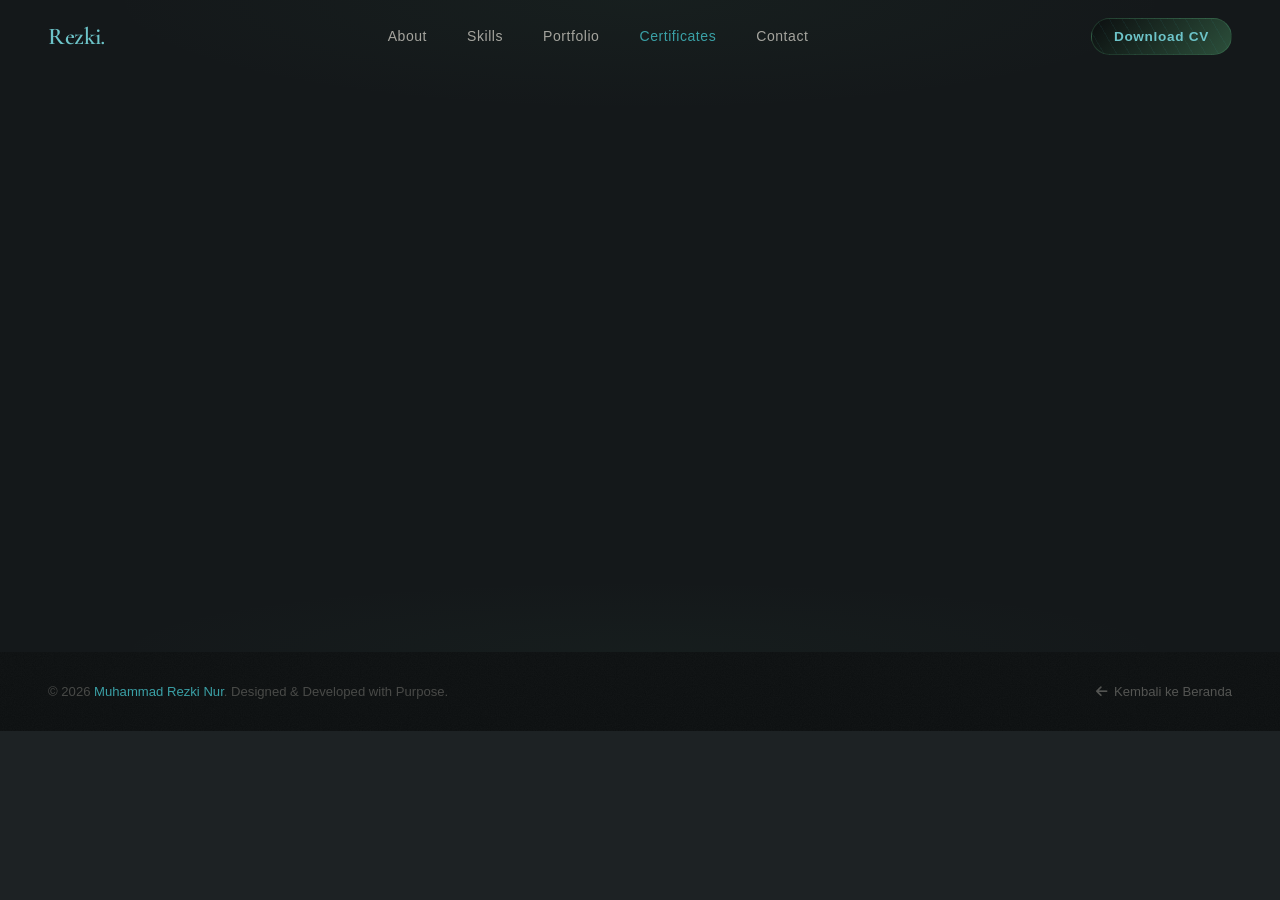
==== certificates.html @ 12b6b4f1 "Add files via upload" ====
<!DOCTYPE html>
<html lang="id">
<head>
  <meta charset="UTF-8" />
  <meta name="viewport" content="width=device-width, initial-scale=1.0"/>
  <!-- Security Headers (meta equivalents; real headers should be set server-side) -->
  <meta http-equiv="X-Content-Type-Options" content="nosniff">
  <meta http-equiv="Referrer-Policy" content="strict-origin-when-cross-origin">
  <meta http-equiv="Permissions-Policy" content="camera=(), microphone=(), geolocation=()">
  <meta name="robots" content="index, follow">
  <meta name="description" content="A curated archive of certificates, training, and professional learning milestones by Muhammad Rezki Nur.">
  <title>Certificate Archive — Muhammad Rezki Nur</title>
  <link rel="preconnect" href="https://fonts.googleapis.com">
  <link href="https://fonts.googleapis.com/css2?family=Cormorant+Garamond:ital,wght@0,400;0,600;0,700;1,400;1,600&family=Cabinet+Grotesk:wght@300;400;500;700;800&display=swap" rel="stylesheet">
  <link rel="stylesheet" href="https://cdnjs.cloudflare.com/ajax/libs/font-awesome/6.5.0/css/all.min.css"/>
  <link rel="stylesheet" href="./style.css">
  <link rel="stylesheet" href="./certificates.css">
</head>
<body>

<!-- ====== HEADER ====== -->
<header id="header">
  <nav>
    <a href="index.html#hero" class="nav-logo">Rezki<em>.</em></a>
    <ul class="nav-links">
      <li><a href="index.html#about">About</a></li>
      <li><a href="index.html#skills">Skills</a></li>
      <li><a href="index.html#portfolio">Portfolio</a></li>
      <li><a href="certificates.html" class="active" aria-current="page">Certificates</a></li>
      <li><a href="index.html#contact">Contact</a></li>
    </ul>
    <a href="CV_Muhammad_Rezki.pdf" download class="nav-cta">Download CV</a>
    <button class="hamburger" id="hamburger" aria-label="Menu">
      <span></span><span></span><span></span>
    </button>
  </nav>
</header>

<!-- Mobile Menu -->
<div class="mobile-menu" id="mobileMenu">
  <a href="index.html#about" class="mobile-link">About</a>
  <a href="index.html#skills" class="mobile-link">Skills</a>
  <a href="index.html#portfolio" class="mobile-link">Portfolio</a>
  <a href="certificates.html" class="mobile-link active" aria-current="page">Certificates</a>
  <a href="index.html#contact" class="mobile-link">Contact</a>
  <a href="CV_Muhammad_Rezki.pdf" download class="mobile-link mobile-cv">Download CV</a>
</div>

<!-- ====== CERTIFICATE ARCHIVE HERO ====== -->
<section class="certs-hero">
  <div class="section-wrap reveal">
    <div class="section-tag"><span>Credentials</span></div>
    <h1 class="section-h2 certs-h1">Certificate <em>Archive</em></h1>
    <p class="certs-intro">Kumpulan sertifikat dan pelatihan yang sudah saya selesaikan sejauh ini.</p>
  </div>
</section>

<!-- ====== CERTIFICATE COLLECTION ====== -->
<section class="certs-collection">
  <div class="section-wrap">
    <div id="certsGrid">
      <p class="certs-empty" id="certsEmpty" hidden>Belum ada sertifikat yang ditambahkan.</p>
    </div>
  </div>
</section>

<!-- ====== FOOTER ====== -->
<footer>
  <p>© 2026 <span>Muhammad Rezki Nur</span>. Designed &amp; Developed with Purpose.</p>
  <a href="index.html" class="footer-back"><i class="fas fa-arrow-left"></i> Kembali ke Beranda</a>
</footer>

<!-- ====== SCRIPTS ====== -->
<script src="js/certificates.js" defer></script>

</body>
</html>
---- style.css ----
/* ====== RESET & TOKENS ====== */
    *, *::before, *::after { margin: 0; padding: 0; box-sizing: border-box; }

    :root {
      /* ====== SCIENTIFIC EDITORIAL CINEMATIC — Deep Charcoal / Botanical Green / Scientific Teal ====== */
      --obsidian:        #14181A;
      --obsidian-deep:   #0C0F10;
      --panel:           #1D2224;
      --panel-2:         #262C2E;
      --ivory:           #F2EEE4;
      --ivory-dim:       rgba(242,238,228,.62);
      --botanical:       #4F9E72;
      --botanical-light: #7CC098;
      --botanical-deep:  #2C4F3B;
      --teal:            #3AA0A6;
      --teal-light:      #6DC4C9;
      --on-accent:       #0B0F10;

      /* Dedicated logo/brand-mark color — used ONLY for the "Rezki." wordmark, not the general UI accent */
      --logo-blue:       #4A7FB5;
      --logo-blue-light: #779EC5;


      /* Legacy variable names — kept so component styles below don't need to change,
         aliased to the new palette above */
      --ink:        var(--on-accent);
      --forest:     var(--ivory);
      --moss:       var(--botanical-light);
      --fern:       var(--botanical-deep);
      --emerald:    var(--botanical-light);
      --em-deep:    var(--obsidian);
      --em-glow:    rgba(79,158,114,.22);
      --em-shine:   rgba(79,158,114,.10);
      --em-border:  rgba(79,158,114,.28);
      --crystal-1:  var(--botanical);
      --crystal-2:  var(--teal);
      --crystal-3:  var(--botanical-deep);
      --crystal-4:  rgba(79,158,114,.12);
      --crystal-5:  rgba(79,158,114,.05);
      --facet-line: rgba(79,158,114,.07);
      --gold:       var(--teal);
      --gold-light: var(--teal-light);
      --cream:      var(--ivory);
      --parchment:  var(--panel);
      --white:      var(--panel);
      --mist:       var(--panel-2);
      --shadow:     rgba(6,8,9,.28);
      --shadow-lg:  rgba(6,8,9,.48);
      --radius-sm:  8px;
      --radius:     16px;
      --radius-lg:  28px;
      --ease:       cubic-bezier(.22,1,.36,1);
      --dur:        .55s;
    }

    /* ====== PREMIUM CRYSTAL EMERALD STONE TEXTURE SYSTEM ====== */
    .em-bg {
      background-color: #14181A;
      background-image:
        /* === CRYSTAL FACET NETWORK — sharp geometric planes === */
        repeating-linear-gradient(
          62deg,
          transparent,
          transparent 46px,
          rgba(79,158,114,.065) 46px,
          rgba(79,158,114,.065) 47px
        ),
        repeating-linear-gradient(
          -62deg,
          transparent,
          transparent 46px,
          rgba(79,158,114,.045) 46px,
          rgba(79,158,114,.045) 47px
        ),
        repeating-linear-gradient(
          31deg,
          transparent,
          transparent 28px,
          rgba(79,158,114,.025) 28px,
          rgba(79,158,114,.025) 29px
        ),
        /* === GOLD INCLUSION VEINS — natural mineral streaks === */
        repeating-linear-gradient(
          90deg,
          transparent,
          transparent 88px,
          rgba(58,160,166,.032) 88px,
          rgba(58,160,166,.032) 89px
        ),
        /* === BIOLUMINESCENT CORE GLOW === */
        radial-gradient(ellipse 70% 55% at 50% 50%, rgba(79,158,114,.55) 0%, rgba(44,79,59,.1) 55%, transparent 75%),
        radial-gradient(ellipse 40% 40% at 20% 30%, rgba(79,158,114,.12) 0%, transparent 55%),
        radial-gradient(ellipse 35% 45% at 80% 70%, rgba(79,158,114,.08) 0%, transparent 55%),
        /* === DEEP STONE BASE === */
        linear-gradient(145deg, #0C0F10 0%, #14181A 30%, #1D2224 60%, #0C0F10 100%);
    }

    html { scroll-behavior: smooth; font-size: 16px; }

    body {
      font-family: 'Cabinet Grotesk', sans-serif;
      background: var(--white);
      color: var(--ivory);
      overflow-x: hidden;
    }

    /* ====== CUSTOM CURSOR — GOLDEN ARROW POINTER (desktop only) ====== */
    /*
      Kursor panah emas (normal arrow) — SVG data URI, hotspot 0 0
      Kursor pointer emas (hand) — untuk elemen interaktif, hotspot 5 0
    */
    @media (pointer: fine) {
      /* Kursor default: panah emas */
      *, *::before, *::after {
        cursor: url("data:image/svg+xml,%3Csvg xmlns='http://www.w3.org/2000/svg' width='24' height='24' viewBox='0 0 24 24'%3E%3Cpath d='M4 2 L4 18 L8.5 13.5 L12 20 L14 19 L10.5 12.5 L17 12.5 Z' fill='%233AA0A6' stroke='%231B4548' stroke-width='1.2' stroke-linejoin='round'/%3E%3C/svg%3E") 0 0, auto !important;
      }
      /* Kursor pointer: tangan emas untuk elemen interaktif */
      a, button, [onclick], [role="button"], label[for],
      select, input[type="submit"], input[type="button"],
      input[type="checkbox"], input[type="radio"],
      .vm-radio-opt, .overlay-btn, .nav-cta, .btn-solid,
      .btn-ghost, .btn-submit, .vm-btn, .hamburger,
      .social-link, .p-card-link, .footer-back, .mobile-link {
        cursor: url("data:image/svg+xml,%3Csvg xmlns='http://www.w3.org/2000/svg' width='24' height='28' viewBox='0 0 24 28'%3E%3Cpath d='M5 1 C5 1 5 17 5 17 L8 14 L10.5 20 L12.5 19 L10 13 L14 13 Z' fill='%233AA0A6' stroke='%231B4548' stroke-width='1.1' stroke-linejoin='round'/%3E%3Ccircle cx='14.5' cy='22' r='2.5' fill='none' stroke='%233AA0A6' stroke-width='1.2' opacity='0.7'/%3E%3C/svg%3E") 5 0, pointer !important;
      }
      /* Kursor teks: i-beam emas untuk input */
      input[type="text"], input[type="email"], textarea {
        cursor: url("data:image/svg+xml,%3Csvg xmlns='http://www.w3.org/2000/svg' width='16' height='24' viewBox='0 0 16 24'%3E%3Cline x1='8' y1='1' x2='8' y2='23' stroke='%233AA0A6' stroke-width='1.8' stroke-linecap='round'/%3E%3Cline x1='4' y1='1' x2='12' y2='1' stroke='%233AA0A6' stroke-width='1.8' stroke-linecap='round'/%3E%3Cline x1='4' y1='23' x2='12' y2='23' stroke='%233AA0A6' stroke-width='1.8' stroke-linecap='round'/%3E%3C/svg%3E") 8 12, text !important;
      }
    }
    @media (pointer: coarse) {
      a, button, [onclick], [role="button"] { cursor: pointer !important; }
    }

    /* ====== SCROLLBAR ====== */
    ::-webkit-scrollbar { width: 4px; }
    ::-webkit-scrollbar-track { background: var(--mist); }
    ::-webkit-scrollbar-thumb { background: linear-gradient(180deg, var(--moss), var(--emerald)); border-radius: 99px; }

    /* ====== NAV ====== */
    header {
      position: fixed; top: 0; left: 0; right: 0; z-index: 100;
      padding: 0 48px;
      transition: background .4s, border-color .4s;
    }
    header.scrolled {
      background: rgba(15,19,21,.88);
      backdrop-filter: blur(20px) saturate(180%);
      border-bottom: 1px solid rgba(242,238,228,.08);
    }
    nav {
      display: flex; align-items: center; justify-content: space-between;
      height: 72px; max-width: 1280px; margin: 0 auto;
    }
    .nav-logo {
      font-family: 'Cormorant Garamond', serif;
      font-size: 1.5rem; font-weight: 600;
      color: var(--gold-light); text-decoration: none; letter-spacing: -.02em;
    }
    .nav-logo em { font-style: italic; color: var(--gold-light); }
    .nav-links { display: flex; gap: 40px; list-style: none; }
    .nav-links a {
      font-size: .875rem; font-weight: 500; letter-spacing: .04em;
      color: var(--forest); text-decoration: none; opacity: .65;
      transition: opacity .25s;
    }
    .nav-links a:hover { opacity: 1; }
    .nav-cta {
      background-image:
        repeating-linear-gradient(60deg, transparent, transparent 10px, rgba(58,160,166,.07) 10px, rgba(58,160,166,.07) 11px),
        linear-gradient(135deg, var(--obsidian-deep) 0%, var(--botanical-deep) 100%);
      background-color: var(--obsidian-deep);
      color: var(--teal-light);
      padding: 10px 22px; border-radius: 99px;
      font-size: .85rem; font-weight: 700; letter-spacing: .05em;
      text-decoration: none; transition: background .3s, transform .3s var(--ease);
      border: 1px solid rgba(79,158,114,.25);
    }
    .nav-cta:hover {
      background-image:
        repeating-linear-gradient(60deg, transparent, transparent 10px, rgba(58,160,166,.12) 10px, rgba(58,160,166,.12) 11px),
        linear-gradient(135deg, var(--botanical-deep) 0%, var(--teal) 100%);
      background-color: var(--botanical-deep);
      transform: translateY(-2px);
      box-shadow: 0 0 20px rgba(58,160,166,.18), 0 4px 16px rgba(6,8,9,.3);
    }
    .hamburger {
      display: none; flex-direction: column; gap: 5px;
      background: none; border: none; cursor: pointer; padding: 8px;
      -webkit-tap-highlight-color: transparent;
    }
    .hamburger span {
      display: block; width: 22px; height: 1.5px;
      background: var(--forest); border-radius: 99px;
      transition: var(--dur) var(--ease);
    }
    .hamburger.open span:nth-child(1) { transform: translateY(6.5px) rotate(45deg); }
    .hamburger.open span:nth-child(2) { opacity: 0; }
    .hamburger.open span:nth-child(3) { transform: translateY(-6.5px) rotate(-45deg); }
    .mobile-menu {
      display: none; position: fixed; inset: 72px 0 0 0;
      background: var(--white); z-index: 99;
      flex-direction: column; align-items: center; justify-content: center; gap: 36px;
    }
    .mobile-menu.open { display: flex; }
    .mobile-menu a {
      font-family: 'Cormorant Garamond', serif;
      font-size: 2.2rem; font-weight: 600; color: var(--forest);
      text-decoration: none; transition: color .25s;
    }
    .mobile-menu a:hover { color: var(--gold); }
    .mobile-menu .mobile-cv {
      background-image:
        repeating-linear-gradient(60deg, transparent, transparent 12px, rgba(58,160,166,.08) 12px, rgba(58,160,166,.08) 13px),
        linear-gradient(135deg, var(--obsidian-deep) 0%, var(--botanical-deep) 100%);
      background-color: var(--obsidian-deep);
      color: var(--teal-light);
      border: 1px solid rgba(79,158,114,.22);
      padding: 12px 32px; border-radius: 99px;
      font-family: 'Cabinet Grotesk', sans-serif;
      font-size: 1rem; font-weight: 700;
    }

    /* ====== HERO ====== */
    #hero {
      min-height: 100svh;
      background-color: #0C0F10;
      background-image:
        /* === NOISE GRAIN LAYER === */
        url("data:image/svg+xml,%3Csvg xmlns='http://www.w3.org/2000/svg' width='256' height='256'%3E%3Cfilter id='n'%3E%3CfeTurbulence type='fractalNoise' baseFrequency='0.85' numOctaves='4' stitchTiles='stitch'/%3E%3CfeColorMatrix type='saturate' values='0'/%3E%3C/filter%3E%3Crect width='256' height='256' filter='url(%23n)' opacity='0.05'/%3E%3C/svg%3E"),
        /* === SINGLE SOFT BOTANICAL GLOW — editorial, not layered neon === */
        radial-gradient(ellipse 55% 65% at 22% 40%, rgba(79,158,114,.16) 0%, transparent 62%),
        radial-gradient(ellipse 30% 40% at 85% 78%, rgba(58,160,166,.08) 0%, transparent 55%),
        radial-gradient(ellipse 45% 70% at 85% 45%, rgba(6,8,9,.55) 0%, transparent 60%),
        /* === DEEP CHARCOAL BASE GRADIENT === */
        linear-gradient(150deg, #0C0F10 0%, #14181A 55%, #0C0F10 100%);
      display: grid;
      grid-template-columns: 13fr 7fr;
      align-items: stretch;
      position: relative; overflow: hidden;
    }
    #hero::before, #hero::after {
      content: ''; position: absolute; inset: -10% -10%; z-index: 0; pointer-events: none;
    }
    #hero::before {
      background-image: url("data:image/svg+xml,%3Csvg xmlns='http://www.w3.org/2000/svg' width='340' height='340'%3E<circle cx='110.1' cy='51.3' r='1.02' fill='%23eafff2' fill-opacity='0.18'/><circle cx='182.2' cy='124.3' r='0.55' fill='%23eafff2' fill-opacity='0.35'/><circle cx='12.7' cy='147.4' r='0.56' fill='%23eafff2' fill-opacity='0.19'/><circle cx='144.3' cy='281.1' r='0.6' fill='%23eafff2' fill-opacity='0.24'/><circle cx='213.3' cy='322.2' r='0.96' fill='%23eafff2' fill-opacity='0.31'/><circle cx='331.9' cy='15.8' r='1.19' fill='%23eafff2' fill-opacity='0.27'/><circle cx='49.0' cy='40.0' r='0.75' fill='%23eafff2' fill-opacity='0.48'/><circle cx='61.4' cy='197.7' r='1.01' fill='%23eafff2' fill-opacity='0.3'/><circle cx='186.2' cy='21.3' r='0.55' fill='%23eafff2' fill-opacity='0.23'/><circle cx='231.3' cy='145.4' r='0.75' fill='%23eafff2' fill-opacity='0.38'/><circle cx='154.1' cy='101.9' r='1.14' fill='%23eafff2' fill-opacity='0.43'/><circle cx='83.0' cy='195.3' r='0.92' fill='%23eafff2' fill-opacity='0.5'/><circle cx='248.0' cy='97.9' r='1.28' fill='%23eafff2' fill-opacity='0.2'/><circle cx='142.2' cy='257.4' r='0.62' fill='%23eafff2' fill-opacity='0.35'/><circle cx='13.3' cy='227.2' r='1.11' fill='%23eafff2' fill-opacity='0.38'/><circle cx='297.7' cy='106.7' r='1.06' fill='%23eafff2' fill-opacity='0.39'/><circle cx='197.2' cy='155.1' r='1.17' fill='%23eafff2' fill-opacity='0.53'/><circle cx='161.2' cy='225.8' r='0.55' fill='%23eafff2' fill-opacity='0.43'/><circle cx='220.0' cy='337.7' r='1.16' fill='%23eafff2' fill-opacity='0.26'/><circle cx='131.2' cy='227.3' r='0.52' fill='%23eafff2' fill-opacity='0.33'/><circle cx='57.1' cy='39.8' r='0.55' fill='%23eafff2' fill-opacity='0.46'/><circle cx='44.0' cy='84.2' r='0.81' fill='%23eafff2' fill-opacity='0.5'/><circle cx='27.4' cy='152.7' r='0.94' fill='%23eafff2' fill-opacity='0.5'/><circle cx='278.6' cy='293.8' r='0.72' fill='%23eafff2' fill-opacity='0.32'/><circle cx='122.0' cy='300.6' r='1.27' fill='%23eafff2' fill-opacity='0.21'/><circle cx='59.9' cy='78.9' r='0.69' fill='%23eafff2' fill-opacity='0.34'/><circle cx='200.3' cy='89.3' r='0.5' fill='%23eafff2' fill-opacity='0.32'/><circle cx='125.5' cy='192.6' r='1.26' fill='%23eafff2' fill-opacity='0.43'/><circle cx='175.3' cy='210.0' r='1.04' fill='%23eafff2' fill-opacity='0.17'/><circle cx='305.8' cy='265.2' r='1.2' fill='%23eafff2' fill-opacity='0.47'/><circle cx='133.4' cy='135.7' r='0.58' fill='%23eafff2' fill-opacity='0.4'/><circle cx='21.2' cy='22.9' r='0.67' fill='%23eafff2' fill-opacity='0.21'/><circle cx='115.6' cy='17.9' r='0.5' fill='%23eafff2' fill-opacity='0.21'/><circle cx='34.5' cy='123.6' r='0.52' fill='%23eafff2' fill-opacity='0.5'/><circle cx='208.8' cy='50.5' r='0.7' fill='%23eafff2' fill-opacity='0.29'/><circle cx='123.8' cy='41.8' r='1.18' fill='%23eafff2' fill-opacity='0.55'/><circle cx='158.4' cy='164.5' r='0.57' fill='%23eafff2' fill-opacity='0.19'/><circle cx='116.5' cy='90.0' r='1.16' fill='%23eafff2' fill-opacity='0.21'/><circle cx='7.9' cy='323.3' r='0.92' fill='%23eafff2' fill-opacity='0.21'/><circle cx='184.7' cy='9.2' r='0.92' fill='%23eafff2' fill-opacity='0.54'/>%3C/svg%3E");
      background-size: 340px 340px;
      animation: starDriftA 140s linear infinite;
      opacity: .55;
    }
    #hero::after {
      background-image: url("data:image/svg+xml,%3Csvg xmlns='http://www.w3.org/2000/svg' width='520' height='520'%3E<circle cx='448.9' cy='362.0' r='1.06' fill='%23aef6cf' fill-opacity='0.21'/><circle cx='86.9' cy='401.4' r='1.33' fill='%23aef6cf' fill-opacity='0.33'/><circle cx='171.4' cy='116.0' r='1.61' fill='%23aef6cf' fill-opacity='0.4'/><circle cx='443.4' cy='419.2' r='1.62' fill='%23aef6cf' fill-opacity='0.32'/><circle cx='117.9' cy='269.2' r='1.16' fill='%23aef6cf' fill-opacity='0.11'/><circle cx='14.5' cy='145.3' r='1.06' fill='%23aef6cf' fill-opacity='0.31'/><circle cx='497.4' cy='232.6' r='1.74' fill='%23aef6cf' fill-opacity='0.4'/><circle cx='496.6' cy='189.6' r='1.02' fill='%23aef6cf' fill-opacity='0.17'/><circle cx='102.3' cy='106.3' r='1.42' fill='%23aef6cf' fill-opacity='0.37'/><circle cx='437.0' cy='249.3' r='1.45' fill='%23aef6cf' fill-opacity='0.34'/><circle cx='44.1' cy='343.5' r='1.71' fill='%23aef6cf' fill-opacity='0.33'/><circle cx='390.1' cy='248.6' r='0.98' fill='%23aef6cf' fill-opacity='0.34'/><circle cx='172.9' cy='416.4' r='1.77' fill='%23aef6cf' fill-opacity='0.22'/><circle cx='208.7' cy='492.3' r='1.52' fill='%23aef6cf' fill-opacity='0.15'/><circle cx='66.1' cy='78.6' r='1.7' fill='%23aef6cf' fill-opacity='0.34'/><circle cx='76.0' cy='429.8' r='1.78' fill='%23aef6cf' fill-opacity='0.3'/><circle cx='182.2' cy='285.3' r='0.93' fill='%23aef6cf' fill-opacity='0.1'/><circle cx='504.9' cy='337.8' r='1.33' fill='%23aef6cf' fill-opacity='0.38'/><circle cx='225.6' cy='453.3' r='1.63' fill='%23aef6cf' fill-opacity='0.16'/><circle cx='131.0' cy='152.3' r='1.04' fill='%23aef6cf' fill-opacity='0.28'/><circle cx='134.9' cy='217.9' r='0.93' fill='%23aef6cf' fill-opacity='0.37'/><circle cx='184.0' cy='238.2' r='1.38' fill='%23aef6cf' fill-opacity='0.37'/><circle cx='218.7' cy='477.2' r='1.3' fill='%23aef6cf' fill-opacity='0.26'/><circle cx='272.2' cy='9.7' r='1.24' fill='%23aef6cf' fill-opacity='0.15'/>%3C/svg%3E");
      background-size: 520px 520px;
      animation: starDriftB 210s linear infinite;
      opacity: .4;
    }
    @keyframes starDriftA { from { background-position: 0 0; } to { background-position: -340px 340px; } }
    @keyframes starDriftB { from { background-position: 0 0; } to { background-position: 520px -260px; } }
    .hero-left {
      display: flex; flex-direction: column;
      justify-content: flex-start; padding: 120px 80px 80px;
      position: relative; z-index: 2;
    }
    .hero-eyebrow {
      display: flex; align-items: center; gap: 14px;
      margin-bottom: 28px;
    }
    .eyebrow-line {
      width: 36px; height: 1px;
      background: linear-gradient(90deg, var(--gold), rgba(58,160,166,.15));
    }
    .eyebrow-text {
      font-size: .75rem; font-weight: 700; letter-spacing: .2em;
      text-transform: uppercase; color: var(--gold);
      text-shadow: 0 0 16px rgba(58,160,166,.18);
    }
    .hero-h1 {
      font-family: 'Cormorant Garamond', serif;
      font-size: clamp(3rem, 5.6vw, 5.75rem);
      font-weight: 700; line-height: 1; letter-spacing: -.035em;
      color: var(--cream); margin-bottom: 26px;
    }
    .hero-h1 em { font-style: italic; color: var(--gold-light); text-shadow: 0 0 36px rgba(109,196,201,.28); }
    .hero-role {
      font-family: 'Cormorant Garamond', serif;
      font-style: italic; font-weight: 600;
      font-size: clamp(1.05rem, 1.7vw, 1.4rem);
      color: var(--gold-light); letter-spacing: .01em;
      text-transform: none; margin-bottom: 24px;
      text-shadow: 0 0 24px rgba(109,196,201,.2);
    }
    .hero-sub {
      font-size: 1.08rem; color: rgba(242,238,228,.62);
      line-height: 1.85; max-width: 460px; margin-bottom: 46px;
    }
    .hero-actions { display: flex; gap: 16px; flex-wrap: wrap; }
    .btn-solid {
      display: inline-flex; align-items: center; gap: 9px;
      background: var(--gold); color: var(--on-accent);
      padding: 15px 30px; border-radius: var(--radius-sm);
      font-size: .9rem; font-weight: 700; letter-spacing: .015em; text-decoration: none;
      border: 1px solid rgba(109,196,201,.4); cursor: pointer;
      transition: transform .35s var(--ease), background .3s, box-shadow .35s var(--ease);
      box-shadow: 0 8px 32px rgba(58,160,166,.35), inset 0 1px 0 rgba(255,255,255,.25);
    }
    .btn-solid i, .btn-ghost i { transition: transform .3s var(--ease); }
    .btn-solid:hover i, .btn-ghost:hover i { transform: translateX(3px); }
    .btn-solid:hover { background: var(--gold-light); transform: translateY(-3px); box-shadow: 0 14px 44px rgba(58,160,166,.48), 0 0 24px rgba(58,160,166,.18), inset 0 1px 0 rgba(255,255,255,.3); }
    .btn-solid:focus-visible, .btn-ghost:focus-visible { outline: 2px solid var(--gold-light); outline-offset: 3px; }
    .btn-ghost {
      display: inline-flex; align-items: center; gap: 9px;
      background: transparent; color: rgba(242,238,228,.75);
      padding: 14px 28px; border-radius: var(--radius-sm);
      font-size: .9rem; font-weight: 500; text-decoration: none;
      border: 1.5px solid rgba(242,238,228,.2); cursor: pointer;
      transition: border-color .3s, color .3s, transform .35s var(--ease), background .3s;
    }
    .btn-ghost:hover {
      border-color: rgba(242,238,228,.55); color: var(--cream); transform: translateY(-3px);
      background: rgba(242,238,228,.05); backdrop-filter: blur(6px);
    }
    /* ====== JOB STATUS INDICATOR (Hero · CV Universal button) ====== */
    .hero-cv-wrap { position: relative; display: inline-flex; align-items: center; }
    .job-status-dot {
      position: absolute; top: -6px; right: -6px; z-index: 4;
      width: 18px; height: 18px; padding: 0; margin: 0;
      display: flex; align-items: center; justify-content: center;
      background: transparent; border: none; cursor: pointer;
    }
    .job-status-dot-inner {
      width: 10px; height: 10px; border-radius: 50%;
      background: #ff3b30;
      box-shadow: 0 0 0 0 rgba(255,59,48,.55);
      animation: jobStatusBlink 1.6s ease-in-out infinite;
    }
    @keyframes jobStatusBlink {
      0%, 100% { opacity: 1; box-shadow: 0 0 0 0 rgba(255,59,48,.55); }
      50%      { opacity: .5; box-shadow: 0 0 0 6px rgba(255,59,48,0); }
    }
    .job-status-tip {
      position: absolute; bottom: calc(100% + 10px); right: -6px; z-index: 5;
      background: #14181A; color: var(--cream);
      font-size: .78rem; font-weight: 600; white-space: nowrap;
      padding: 8px 14px; border-radius: 8px;
      border: 1px solid rgba(255,59,48,.4);
      opacity: 0; visibility: hidden; transform: translateY(6px);
      transition: opacity .25s var(--ease), transform .25s var(--ease), visibility .25s;
      pointer-events: none;
    }
    .job-status-tip::after {
      content: ''; position: absolute; top: 100%; right: 14px;
      border: 6px solid transparent; border-top-color: #14181A;
    }
    .job-status-tip.show { opacity: 1; visibility: visible; transform: translateY(0); }
    @media (max-width: 480px) {
      .job-status-tip {
        right: 50%; transform: translate(50%, 6px);
        white-space: normal; max-width: 200px; text-align: center;
      }
      .job-status-tip.show { transform: translate(50%, 0); }
    }

    .hero-stats {
      display: flex; gap: 48px; margin-top: 64px;
      padding-top: 48px; border-top: 1px solid rgba(242,238,228,.12);
    }
    .stat-item { transition: transform .35s var(--ease); }
    .stat-item:hover { transform: translateY(-2px); }
    .stat-num {
      font-family: 'Cormorant Garamond', serif;
      font-size: 2.6rem; font-weight: 700; line-height: 1;
      color: var(--gold-light);
      transition: text-shadow .35s var(--ease);
    }
    .stat-item:hover .stat-num { text-shadow: 0 0 22px rgba(109,196,201,.35); }
    .stat-label { font-size: .78rem; color: rgba(242,238,228,.4); margin-top: 4px; letter-spacing: .04em; }

    /* Staged entrance — each hero-left child reveals in sequence */
    .hero-left > * {
      opacity: 0; transform: translateY(22px);
      animation: heroReveal .7s var(--ease) forwards;
    }
    @keyframes heroReveal { to { opacity: 1; transform: none; } }
    .hero-left > *:nth-child(1) { animation-delay: .15s; }
    .hero-left > *:nth-child(2) { animation-delay: .3s; }
    .hero-left > *:nth-child(3) { animation-delay: .45s; }
    .hero-left > *:nth-child(4) { animation-delay: .6s; }
    .hero-left > *:nth-child(5) { animation-delay: .75s; }
    .hero-left > *:nth-child(6) { animation-delay: .9s; }

    .hero-right {
      position: relative; overflow: hidden; z-index: 1;
      display: flex; align-items: flex-start; justify-content: center;
      padding: 120px 20px 80px;
    }
    .hero-right::before {
      content: ''; position: absolute; inset: 0;
      background: linear-gradient(135deg, rgba(44,79,59,.3) 0%, transparent 60%);
      z-index: 1;
    }
    .hero-media { position: relative; opacity: 0; animation: heroReveal .8s var(--ease) .5s forwards; }
    .hero-frame-mark {
      position: absolute; width: 18px; height: 18px;
      border-color: rgba(58,160,166,.5); border-style: solid; border-width: 0;
      z-index: 3; pointer-events: none;
    }
    .hero-frame-mark.tl { top: -10px; left: -10px; border-top-width: 1.5px; border-left-width: 1.5px; }
    .hero-frame-mark.tr { top: -10px; right: -10px; border-top-width: 1.5px; border-right-width: 1.5px; }
    .hero-frame-mark.bl { bottom: -10px; left: -10px; border-bottom-width: 1.5px; border-left-width: 1.5px; }
    .hero-frame-mark.br { bottom: -10px; right: -10px; border-bottom-width: 1.5px; border-right-width: 1.5px; }
    .hero-micro-label {
      position: absolute; top: 50%; right: -34px; transform: translateY(-50%) rotate(90deg);
      transform-origin: center; white-space: nowrap;
      font-size: .62rem; font-weight: 700; letter-spacing: .22em; text-transform: uppercase;
      color: rgba(109,196,201,.35);
    }
    .hero-photo-container {
      width: clamp(280px, 23vw, 380px);
      aspect-ratio: 3/4.3;
      overflow: hidden;
      position: relative; z-index: 2;
      background: var(--em-deep);
      clip-path: polygon(0 0, 100% 0, 100% 84%, 50% 100%, 0 84%);
      -webkit-clip-path: polygon(0 0, 100% 0, 100% 84%, 50% 100%, 0 84%);
      filter: drop-shadow(0 26px 54px rgba(6,8,9,.5));
    }
    .hero-photo-container::after {
      content: ''; position: absolute; inset: 0; pointer-events: none;
      background:
        radial-gradient(ellipse 90% 90% at 50% 50%, transparent 55%, rgba(6,8,9,.32) 100%);
    }
    .hero-photo {
      width: 100%; height: 100%; object-fit: cover; object-position: center top;
      display: block;
    }
    .hero-photo-placeholder {
      width: 100%; height: 100%;
      background:
        repeating-linear-gradient(62deg, transparent, transparent 30px, rgba(79,158,114,.06) 30px, rgba(79,158,114,.06) 31px),
        repeating-linear-gradient(-62deg, transparent, transparent 30px, rgba(79,158,114,.04) 30px, rgba(79,158,114,.04) 31px),
        radial-gradient(ellipse 60% 70% at 50% 40%, rgba(79,158,114,.50) 0%, transparent 70%),
        linear-gradient(145deg, #14181A 0%, #1D2224 50%, #0C0F10 100%);
      display: flex; align-items: center; justify-content: center;
    }
    .hero-photo-placeholder i { font-size: 3.5rem; color: rgba(58,160,166,.25); }

    /* Noise overlay */
    #hero::after {
      content: '';
      position: absolute; inset: 0;
      background-image: url("data:image/svg+xml,%3Csvg viewBox='0 0 256 256' xmlns='http://www.w3.org/2000/svg'%3E%3Cfilter id='noise'%3E%3CfeTurbulence type='fractalNoise' baseFrequency='0.9' numOctaves='4' stitchTiles='stitch'/%3E%3C/filter%3E%3Crect width='100%25' height='100%25' filter='url(%23noise)' opacity='0.04'/%3E%3C/svg%3E");
      pointer-events: none; opacity: .5; z-index: 1;
    }

    /* ====== PREMIUM CRYSTAL EMERALD SHEEN — global shimmer on dark sections ====== */
    #hero::before {
      content: '';
      position: absolute; inset: 0; z-index: 1;
      background:
        /* Soft left edge highlight */
        radial-gradient(ellipse 30% 85% at 0% 50%, rgba(79,158,114,.10) 0%, transparent 62%),
        /* Right-edge shadow for depth */
        radial-gradient(ellipse 25% 80% at 100% 50%, rgba(6,8,9,.55) 0%, transparent 55%);
      pointer-events: none;
    }
    /* Subtle single-tone accent line on dark section tops */
    #skills::after,
    #contact::after {
      content: '';
      position: absolute; top: 0; left: 0; right: 0; height: 2px;
      background: linear-gradient(90deg, transparent 0%, rgba(58,160,166,.4) 50%, transparent 100%);
      box-shadow: 0 0 10px rgba(58,160,166,.25);
      pointer-events: none;
    }

    @keyframes crystalShimmer {
      0%   { background-position: -200% center; }
      100% { background-position:  200% center; }
    }
    @keyframes emeraldPulse {
      0%, 100% { box-shadow: 0 0 20px rgba(79,158,114,.15), 0 0 40px rgba(79,158,114,.07), inset 0 0 20px rgba(79,158,114,.04); }
      50%       { box-shadow: 0 0 40px rgba(79,158,114,.30), 0 0 80px rgba(79,158,114,.12), inset 0 0 30px rgba(79,158,114,.08); }
    }
    @keyframes crystalFacetGlow {
      0%, 100% { opacity: .6; transform: scaleX(1); }
      50% { opacity: 1; transform: scaleX(1.02); }
    }
    @keyframes crystalHologram {
      0%   { background-position: 0% 50%; }
      50%  { background-position: 100% 50%; }
      100% { background-position: 0% 50%; }
    }

    /* ====== SECTION WRAPPER ====== */
    .section-wrap { padding: 80px 48px; max-width: 1280px; margin: 0 auto; }
    .section-tag {
      display: inline-flex; align-items: center; gap: 10px;
      margin-bottom: 16px;
    }
    .section-tag span {
      font-size: .72rem; font-weight: 700; letter-spacing: .18em;
      text-transform: uppercase; color: var(--logo-blue-light);
    }
    .section-tag::before {
      content: ''; display: block; width: 24px; height: 1px; background: var(--moss);
    }
    .section-h2 {
      font-family: 'Cormorant Garamond', serif;
      font-size: clamp(2.2rem, 4.5vw, 4rem);
      font-weight: 700; line-height: 1.1; letter-spacing: -.03em;
      color: var(--forest);
    }
    .section-h2 em { font-style: italic; color: var(--logo-blue-light); text-shadow: 0 0 20px rgba(79,158,114,.15); }

    /* ====== ABOUT ====== */
    #about { background: var(--white); position: relative; overflow: hidden; }
    /* Profile blue matched to Hero's accent blue (var(--gold-light), same
       source Hero uses for its "Nur" emphasis). Scoped to #about only so
       Skills/Portfolio/Contact/Certificates, which share .section-tag span
       and .section-h2 em, keep their original color untouched. */
    #about .section-tag span,
    #about .section-h2 em { color: var(--gold-light); }
    .about-grid {
      display: grid; grid-template-columns: minmax(0, 420px) 1fr; gap: 80px; align-items: stretch;
    }
    .about-media { position: relative; height: 100%; display: flex; flex-direction: column; }
    .about-frame-mark {
      position: absolute; width: 18px; height: 18px;
      border-color: rgba(58,160,166,.55); border-style: solid; border-width: 0;
      z-index: 3; pointer-events: none;
    }
    .about-frame-mark.tl { top: -10px; left: -10px; border-top-width: 1.5px; border-left-width: 1.5px; }
    .about-frame-mark.tr { top: -10px; right: -10px; border-top-width: 1.5px; border-right-width: 1.5px; }
    .about-frame-mark.bl { bottom: -10px; left: -10px; border-bottom-width: 1.5px; border-left-width: 1.5px; }
    .about-frame-mark.br { bottom: -10px; right: -10px; border-bottom-width: 1.5px; border-right-width: 1.5px; }
    .about-caption {
      margin-top: 16px; display: flex; align-items: center; gap: 8px;
      font-size: .68rem; font-weight: 700; letter-spacing: .14em;
      text-transform: uppercase; color: var(--gold-light); opacity: .65;
    }
    .about-caption::before { content: ''; width: 16px; height: 1px; background: var(--moss); opacity: .5; }
    .about-img-frame {
      position: relative;
      flex: 1 1 auto; min-height: 0;
      border-radius: var(--radius-lg) var(--radius-lg) 0 0; overflow: hidden;
      box-shadow: 0 40px 80px rgba(6,8,9,.35);
      display: block; width: 100%;
      clip-path: polygon(0 0, 100% 0, 100% 93%, 50% 100%, 0 93%);
      transition: box-shadow .45s var(--ease);
    }
    .about-img-frame img {
      width: 100%; height: 100%; object-fit: cover;
      transition: opacity .25s var(--ease);
    }
    .about-img-frame img.is-switching { opacity: 0; }
    .about-img-placeholder {
      width: 100%; height: 100%;
      background: linear-gradient(145deg, var(--parchment), var(--mist));
      display: flex; align-items: center; justify-content: center;
    }
    .about-img-placeholder i { font-size: 6rem; color: var(--moss); opacity: .25; }
    .about-photo-switch-bar { margin-top: 14px; display: flex; }
    .about-photo-switch {
      display: inline-flex; align-items: center; gap: 12px; margin: 0;
      background: var(--white); border-radius: var(--radius);
      padding: 12px 18px; box-shadow: 0 16px 48px var(--shadow-lg);
      border: 1px solid rgba(58,160,166,.22);
      font: inherit; cursor: pointer;
      transition: transform .3s var(--ease), border-color .3s, box-shadow .3s;
    }
    .about-photo-switch:hover, .about-photo-switch:focus-visible {
      transform: translateY(-2px);
      border-color: rgba(58,160,166,.55);
      box-shadow: 0 20px 54px rgba(6,8,9,.4);
    }
    .about-photo-switch:focus-visible { outline: 2px solid var(--gold-light); outline-offset: 3px; }
    .about-photo-switch i { color: var(--gold); font-size: 1.1rem; }
    .switch-text { display: flex; flex-direction: column; align-items: flex-start; line-height: 1.25; }
    .switch-text strong { font-size: .88rem; color: var(--forest); font-weight: 700; }
    .switch-text small { font-size: .72rem; color: var(--logo-blue-light); letter-spacing: .04em; }
    .about-content { position: relative; }
    .about-index {
      position: absolute; top: -34px; right: 0; z-index: -1;
      font-family: 'Cormorant Garamond', serif; font-weight: 700;
      font-size: clamp(6rem, 11vw, 10.5rem); line-height: 1; letter-spacing: -.04em;
      color: rgba(74,127,181,.06);
      pointer-events: none; user-select: none;
    }
    .about-quote {
      font-family: 'Cormorant Garamond', serif; font-style: italic;
      font-size: clamp(1.25rem, 2.1vw, 1.6rem); line-height: 1.5;
      color: var(--forest);
      border-left: 2px solid var(--moss);
      padding-left: 22px; margin: 22px 0 28px;
    }
    .about-body { color: var(--ivory-dim); line-height: 1.85; font-size: 1.02rem; margin: 24px 0 32px; }
    .about-body p { margin-bottom: 18px; }
    .about-pills { display: flex; flex-wrap: wrap; gap: 10px; }
    .pill {
      display: inline-flex; align-items: center; gap: 7px;
      padding: 8px 16px; border-radius: 99px;
      background: var(--mist); font-size: .82rem; font-weight: 600;
      color: var(--forest); border: 1px solid rgba(242,238,228,.1);
    }
    .pill i { color: var(--moss); font-size: .8rem; }

    /* ====== AREA OF INTEREST / MY JOURNEY / CERTIFICATE — UNIFIED TRIO ====== */
    .about-trio {
      display: grid; grid-template-columns: repeat(3, 1fr); gap: 20px;
      margin-top: 56px;
    }
    .trio-box {
      position: relative; width: 100%; margin: 0;
      display: flex; flex-direction: column; gap: 6px;
      padding: 20px 22px; border-radius: var(--radius);
      background: rgba(58,160,166,.05);
      border: 1px solid rgba(58,160,166,.25);
      text-align: left; text-decoration: none; color: inherit;
      cursor: pointer; font: inherit;
      transition: transform .3s var(--ease), border-color .3s, background .3s;
    }
    .trio-box:hover, .trio-box:focus-visible {
      transform: translateY(-3px);
      border-color: rgba(58,160,166,.6);
      background: rgba(58,160,166,.09);
    }
    .trio-box:focus-visible { outline: 2px solid var(--gold-light); outline-offset: 3px; }
    .trio-icon { font-size: 1rem; color: var(--gold); }
    .trio-label {
      font-size: .8rem; font-weight: 700; letter-spacing: .1em; text-transform: uppercase;
      color: var(--gold-light);
    }
    .trio-sub {
      display: flex; align-items: center; gap: 7px;
      font-size: .74rem; color: rgba(242,238,228,.5);
    }
    .trio-sub i { font-size: .68rem; color: rgba(58,160,166,.6); transition: transform .3s var(--ease); }
    .trio-box:hover .trio-sub i, .trio-box:focus-visible .trio-sub i { transform: translateX(3px); }

    /* ====== EXPLORE MY JOURNEY — HOLOGRAPHIC MODAL ====== */

    #journey-modal {
      position: fixed; inset: 0; z-index: 5000;
      display: flex; align-items: center; justify-content: center;
      padding: 24px;
    }
    #journey-modal.hidden { display: none; }
    .jm-backdrop { position: absolute; inset: 0; background: rgba(6,8,9,.88); backdrop-filter: blur(10px); }
    .jm-panel {
      position: relative; z-index: 1;
      width: 100%; max-width: 960px; max-height: 88vh; overflow-y: auto;
      background: linear-gradient(160deg, rgba(29,34,36,.9), rgba(12,15,16,.94));
      border: 1px solid rgba(58,160,166,.22);
      border-radius: var(--radius-lg);
      box-shadow: 0 40px 120px rgba(0,0,0,.6), 0 0 60px rgba(58,160,166,.06);
      padding: 48px 40px 56px;
      opacity: 0; transform: scale(.97) translateY(12px);
      transition: opacity .4s var(--ease), transform .4s var(--ease);
    }
    #journey-modal.open .jm-panel { opacity: 1; transform: none; }
    .jm-close {
      position: absolute; top: 20px; right: 20px;
      width: 38px; height: 38px; border-radius: 50%;
      display: flex; align-items: center; justify-content: center;
      background: rgba(242,238,228,.06); border: 1px solid rgba(242,238,228,.15);
      color: var(--cream); font-size: .95rem; cursor: pointer;
      transition: background .25s, border-color .25s, transform .25s;
    }
    .jm-close:hover { background: rgba(58,160,166,.15); border-color: rgba(58,160,166,.4); transform: rotate(90deg); }
    .jm-close:focus-visible { outline: 2px solid var(--gold-light); outline-offset: 3px; }
    .jm-header { text-align: center; margin-bottom: 48px; }
    .jm-eyebrow {
      display: block; font-size: .65rem; font-weight: 700; letter-spacing: .25em;
      text-transform: uppercase; color: rgba(58,160,166,.6); margin-bottom: 10px;
    }
    .jm-title { font-family: 'Cormorant Garamond', serif; font-weight: 700; font-size: clamp(1.8rem, 4vw, 2.6rem); color: var(--cream); }
    .jm-sub { font-family: 'Cormorant Garamond', serif; font-style: italic; font-size: 1rem; color: rgba(242,238,228,.4); margin-top: 8px; }
    .jm-map { position: relative; padding-left: 4px; }
    .jm-trunk {
      position: absolute; top: 10px; bottom: 10px; left: 7px; width: 1px;
      background: linear-gradient(180deg, rgba(58,160,166,.5), rgba(79,158,114,.35) 50%, rgba(58,160,166,.15));
      transform: scaleY(0); transform-origin: top; transition: transform 1.1s var(--ease);
    }
    #journey-modal.open .jm-trunk { transform: scaleY(1); }
    .jm-major {
      position: relative; display: flex; flex-direction: column; align-items: flex-start;
      text-align: left; gap: 4px; margin-left: 34px; margin-bottom: 20px;
      background: none; border: none; cursor: pointer; padding: 6px 0;
      width: calc(100% - 34px); font-family: inherit;
      opacity: 0; transform: translateY(10px);
      transition: opacity .5s var(--ease), transform .5s var(--ease), color .3s;
    }
    #journey-modal.open .jm-major { opacity: 1; transform: none; }
    .jm-major:nth-of-type(1) { transition-delay: .15s; }
    .jm-major:nth-of-type(2) { transition-delay: .3s; }
    .jm-major:nth-of-type(3) { transition-delay: .45s; }
    .jm-major-now { transition-delay: .75s; }
    .jm-major-dot {
      position: absolute; top: 10px; left: -34px;
      width: 14px; height: 14px; border-radius: 50%;
      background: var(--obsidian-deep); border: 2px solid rgba(79,158,114,.7);
      transition: transform .3s var(--ease), box-shadow .3s var(--ease);
    }
    .jm-major:hover .jm-major-dot, .jm-major:focus-visible .jm-major-dot {
      transform: scale(1.25); box-shadow: 0 0 0 6px rgba(58,160,166,.14);
    }
    .jm-major-now .jm-major-dot { border-color: var(--gold-light); }
    .jm-major-label { font-size: .64rem; font-weight: 700; letter-spacing: .16em; text-transform: uppercase; color: var(--logo-blue-light); opacity: .8; }
    .jm-major-name { font-family: 'Cormorant Garamond', serif; font-weight: 700; font-size: clamp(1.05rem, 2vw, 1.3rem); color: var(--cream); }
    .jm-major:hover .jm-major-name, .jm-major:focus-visible .jm-major-name { color: var(--gold-light); }
    .jm-branch {
      display: flex; flex-wrap: wrap; gap: 10px;
      margin-left: 7px; margin-bottom: 24px; padding-left: 27px;
      border-left: 1px dashed rgba(58,160,166,.25);
      opacity: 0; transition: opacity .5s var(--ease) .55s;
    }
    #journey-modal.open .jm-branch { opacity: 1; }
    .jm-branch-now { transition-delay: .9s; }
    .jm-secondary {
      display: inline-flex; align-items: center; gap: 7px;
      padding: 8px 16px; border-radius: 99px;
      background: rgba(242,238,228,.04); border: 1px solid rgba(58,160,166,.2);
      color: rgba(242,238,228,.7); font-size: .8rem; font-weight: 600; font-family: inherit;
      cursor: pointer; transition: background .25s, border-color .25s, color .25s, transform .25s;
    }
    .jm-secondary-dot { width: 5px; height: 5px; border-radius: 50%; background: var(--gold-light); flex-shrink: 0; }
    .jm-secondary:hover, .jm-secondary:focus-visible { background: rgba(58,160,166,.12); border-color: rgba(58,160,166,.5); color: var(--cream); transform: translateY(-2px); }
    .jm-secondary:focus-visible { outline: 2px solid var(--gold-light); outline-offset: 2px; }
    .jm-continues {
      margin-left: 34px; margin-top: 8px;
      font-family: 'Cormorant Garamond', serif; font-style: italic;
      font-size: .92rem; color: rgba(242,238,228,.35);
      opacity: 0; transition: opacity .6s var(--ease) 1.1s;
    }
    #journey-modal.open .jm-continues { opacity: 1; }
    .jm-detail {
      margin-top: 40px; padding: 24px 26px;
      background: rgba(58,160,166,.06);
      border: 1px solid rgba(58,160,166,.25);
      border-radius: var(--radius);
      position: relative;
    }
    .jm-detail[hidden] { display: none; }
    .jm-detail-close { position: absolute; top: 14px; right: 14px; background: none; border: none; color: rgba(242,238,228,.5); cursor: pointer; font-size: .85rem; padding: 4px; }
    .jm-detail-close:hover { color: var(--cream); }
    .jm-detail-label { font-size: .62rem; font-weight: 700; letter-spacing: .16em; text-transform: uppercase; color: var(--gold-light); margin-bottom: 8px; display: block; }
    .jm-detail-title { font-family: 'Cormorant Garamond', serif; font-weight: 700; font-size: 1.2rem; color: var(--cream); margin-bottom: 6px; }
    .jm-detail-desc { font-size: .88rem; color: rgba(242,238,228,.55); line-height: 1.7; max-width: 560px; }
    @media (max-width: 640px) {
      .jm-panel { padding: 60px 22px 40px; max-height: 92vh; }
      .jm-major, .jm-continues { margin-left: 28px; }
      .jm-major-dot { left: -28px; }
      .jm-branch { padding-left: 21px; }
    }

    /* ====== AREAS OF INTEREST — HOLOGRAPHIC MODAL ====== */
    #areas-modal { position: fixed; inset: 0; z-index: 5000; display: flex; align-items: center; justify-content: center; padding: 24px; }
    #areas-modal.hidden { display: none; }
    .aoi-backdrop { position: absolute; inset: 0; background: rgba(6,8,9,.82); backdrop-filter: blur(8px); }
    .aoi-panel {
      position: relative; z-index: 1; overflow: hidden;
      width: 100%; max-width: 560px; max-height: 88vh; overflow-y: auto;
      background: rgba(29,34,36,.55);
      backdrop-filter: blur(18px) saturate(140%);
      -webkit-backdrop-filter: blur(18px) saturate(140%);
      border: 1px solid rgba(58,160,166,.35);
      border-radius: var(--radius-lg);
      box-shadow: 0 40px 120px rgba(0,0,0,.55), 0 0 0 1px rgba(58,160,166,.08), 0 0 50px rgba(58,160,166,.1);
      padding: 44px 36px 40px;
      opacity: 0; transform: scale(.96) translateY(10px);
      transition: opacity .35s var(--ease), transform .35s var(--ease);
    }
    #areas-modal.open .aoi-panel { opacity: 1; transform: none; }
    .aoi-scanline {
      position: absolute; inset: 0; pointer-events: none; z-index: 0;
      background: repeating-linear-gradient(0deg, rgba(242,238,228,.02) 0px, rgba(242,238,228,.02) 1px, transparent 1px, transparent 3px);
      opacity: 0;
      animation: aoiScanIn .9s var(--ease) forwards;
    }
    #areas-modal.open .aoi-scanline { animation: aoiScanIn .9s var(--ease) forwards; }
    @keyframes aoiScanIn { 0% { opacity: 0; } 15% { opacity: .5; } 100% { opacity: .18; } }
    .aoi-close {
      position: absolute; top: 18px; right: 18px; z-index: 2;
      width: 36px; height: 36px; border-radius: 50%;
      display: flex; align-items: center; justify-content: center;
      background: rgba(242,238,228,.06); border: 1px solid rgba(242,238,228,.15);
      color: var(--cream); font-size: .9rem; cursor: pointer;
      transition: background .25s, border-color .25s, transform .25s;
    }
    .aoi-close:hover { background: rgba(58,160,166,.15); border-color: rgba(58,160,166,.4); transform: rotate(90deg); }
    .aoi-close:focus-visible { outline: 2px solid var(--gold-light); outline-offset: 3px; }
    .aoi-header { position: relative; z-index: 1; margin-bottom: 32px; }
    .aoi-eyebrow {
      display: block; font-size: .62rem; font-weight: 700; letter-spacing: .22em; text-transform: uppercase;
      color: rgba(58,160,166,.65); margin-bottom: 8px;
    }
    .aoi-title { font-family: 'Cormorant Garamond', serif; font-weight: 700; font-size: clamp(1.5rem, 3.4vw, 1.9rem); color: var(--cream); }
    .aoi-columns { position: relative; z-index: 1; display: grid; grid-template-columns: 1fr 1fr; gap: 32px; }
    .aoi-col-title {
      font-size: .68rem; font-weight: 700; letter-spacing: .16em; text-transform: uppercase;
      color: var(--gold-light); margin-bottom: 16px; padding-bottom: 10px;
      border-bottom: 1px solid rgba(58,160,166,.2);
    }
    .aoi-list { list-style: none; display: flex; flex-direction: column; gap: 14px; }
    .aoi-list li { display: flex; align-items: flex-start; gap: 10px; font-size: .88rem; color: rgba(242,238,228,.75); line-height: 1.4; }
    .aoi-bullet { color: var(--gold); font-size: .85rem; line-height: 1.4; flex-shrink: 0; }
    .aoi-bullet-alt { color: rgba(109,196,201,.8); }
    @media (max-width: 640px) {
      .aoi-panel { padding: 52px 22px 32px; }
      .aoi-columns { grid-template-columns: 1fr; gap: 26px; }
    }

    /* ====== SKILLS — RPG CHARACTER STATS ====== */
    #skills {
      background-color: #0C0F10;
      background-image:
        url("data:image/svg+xml,%3Csvg xmlns='http://www.w3.org/2000/svg' width='256' height='256'%3E%3Cfilter id='n'%3E%3CfeTurbulence type='fractalNoise' baseFrequency='0.82' numOctaves='4' stitchTiles='stitch'/%3E%3CfeColorMatrix type='saturate' values='0'/%3E%3C/filter%3E%3Crect width='256' height='256' filter='url(%23n)' opacity='0.045'/%3E%3C/svg%3E"),
        radial-gradient(ellipse 50% 45% at 78% 22%, rgba(79,158,114,.14) 0%, transparent 60%),
        radial-gradient(ellipse 35% 35% at 12% 75%, rgba(58,160,166,.07) 0%, transparent 55%),
        linear-gradient(165deg, #0C0F10 0%, #14181A 50%, #0C0F10 100%);
      overflow: hidden; position: relative;
    }
    #skills::before {
      content: '';
      position: absolute; top: -100px; right: -100px;
      width: 500px; height: 500px; border-radius: 50%;
      background: radial-gradient(circle, rgba(58,160,166,.05) 0%, transparent 70%);
      pointer-events: none;
    }
    #skills .section-tag span { color: var(--gold); }
    #skills .section-tag::before { background: var(--gold); }
    #skills .section-h2 { color: var(--cream); }
    #skills .section-h2 em { color: var(--gold-light); }
    .skills-sub { color: rgba(242,238,228,.5); font-size: 1rem; margin-top: 14px; max-width: 500px; line-height: 1.7; }

    /* ====== SKILLS GRID — Horizontal Depth Map ====== */
    .skills-grid {
      margin-top: 56px;
      display: grid;
      grid-template-columns: 1fr 1fr;
      gap: 20px;
    }
    .skill-item {
      background: rgba(44,79,59,.06);
      border: 1px solid rgba(79,158,114,.14);
      border-radius: var(--radius);
      padding: 22px 24px;
      transition: border-color .25s, background .25s;
    }
    .skill-item:hover {
      border-color: rgba(58,160,166,.3);
      background: rgba(44,79,59,.1);
    }
    .skill-item-header {
      display: flex; align-items: center; gap: 12px; margin-bottom: 14px;
    }
    .skill-item-icon {
      width: 36px; height: 36px; border-radius: 8px;
      background: rgba(58,160,166,.12);
      display: flex; align-items: center; justify-content: center;
      color: var(--gold); font-size: .95rem; flex-shrink: 0;
    }
    .skill-item-name {
      font-size: .9rem; font-weight: 700; color: var(--cream); line-height: 1.2;
    }
    .skill-item-sub {
      font-size: .65rem; font-weight: 700; letter-spacing: .1em;
      text-transform: uppercase; color: rgba(242,238,228,.35);
    }
    .depth-track {
      display: flex; align-items: flex-start; width: 100%;
      background: none; border: none; padding: 4px 0; cursor: pointer; font-family: inherit;
    }
    .depth-stage { display: flex; flex-direction: column; align-items: center; gap: 7px; flex-shrink: 0; }
    .depth-node {
      width: 11px; height: 11px; border-radius: 50%;
      background: var(--obsidian-deep); border: 2px solid rgba(58,160,166,.5);
      transition: transform .3s var(--ease), border-color .3s;
    }
    .depth-connector { flex: 1 1 20px; height: 1px; background: rgba(58,160,166,.22); margin: 5px 6px 0; transition: background .3s; }
    .depth-label {
      font-size: .6rem; font-weight: 700; letter-spacing: .06em; text-transform: uppercase;
      color: rgba(242,238,228,.35); white-space: nowrap; transition: color .3s;
    }
    .depth-track:hover .depth-node, .depth-track:focus-visible .depth-node { transform: scale(1.3); border-color: var(--gold-light); }
    .depth-track:hover .depth-connector, .depth-track:focus-visible .depth-connector { background: rgba(58,160,166,.5); }
    .depth-track:hover .depth-label, .depth-track:focus-visible .depth-label { color: var(--gold-light); }
    .depth-track:focus-visible { outline: 2px solid var(--gold-light); outline-offset: 4px; border-radius: 4px; }
    .depth-detail {
      display: flex; align-items: flex-start; gap: 6px;
      max-height: 0; opacity: 0; overflow: hidden;
      font-size: .72rem; line-height: 1.5; color: rgba(242,238,228,.45);
      transition: max-height .35s var(--ease), opacity .3s var(--ease), margin-top .35s var(--ease);
    }
    .depth-detail i { color: var(--gold); font-size: .62rem; flex-shrink: 0; margin-top: 3px; }
    .skill-item.open .depth-detail { max-height: 100px; opacity: 1; margin-top: 12px; }

    /* ====== CORE SKILL TOOL LOGOS ======
       Additive, logo-only row shown per Core Skill card. Reuses the same
       .skill-item.open state as .depth-detail above, so it reveals/hides
       in lockstep with the existing description system — no new JS state.
       Only present on cards where a tool mapping is genuinely relevant;
       cards without a clear tool relationship simply have no .skill-tools
       element and are completely unaffected. */
    .skill-tools {
      display: flex; align-items: center; gap: 16px;
      max-height: 0; opacity: 0; overflow: hidden;
      margin-top: 0; transform: translateY(-3px) scale(.96);
      transition: max-height .4s var(--ease), opacity .35s var(--ease),
                  margin-top .4s var(--ease), transform .4s var(--ease);
    }
    .skill-item.open .skill-tools {
      max-height: 40px; opacity: 1; margin-top: 14px; transform: translateY(0) scale(1);
    }
    .skill-tool-icon {
      width: 20px; height: 20px; flex-shrink: 0;
      display: flex; align-items: center; justify-content: center;
      opacity: .82; transition: opacity .25s var(--ease), transform .25s var(--ease);
    }
    .skill-tool-icon svg { width: 100%; height: 100%; display: block; }
    .skill-tool-icon:hover { opacity: 1; transform: translateY(-2px) scale(1.1); }

    /* Soft skills list */
    .soft-skills-list {
      margin-top: 40px;
      display: flex; flex-wrap: wrap; gap: 12px;
    }
    .soft-chip {
      display: inline-flex; align-items: center; gap: 8px;
      background: rgba(44,79,59,.06);
      border: 1px solid rgba(79,158,114,.18);
      border-radius: 99px; padding: 10px 18px;
      font-size: .85rem; font-weight: 600; color: rgba(242,238,228,.75);
      transition: border-color .25s, color .25s;
    }
    .soft-chip:hover { border-color: rgba(124,192,152,.3); color: var(--cream); }
    .soft-chip i { color: var(--emerald); font-size: .85rem; }

    /* Skill section label */
    .skill-section-label {
      display: flex; align-items: center; gap: 12px; margin-bottom: 24px;
    }
    .skill-section-label-line {
      flex: 1; height: 1px; background: rgba(58,160,166,.15);
    }
    .skill-section-label-text {
      font-size: .68rem; font-weight: 700; letter-spacing: .18em;
      text-transform: uppercase; color: var(--gold); opacity: .7;
      white-space: nowrap;
    }


    /* ====== PORTFOLIO ====== */
    #portfolio {
      background-color: var(--obsidian);
      background-image: radial-gradient(ellipse 60% 40% at 50% 0%, rgba(79,158,114,.04) 0%, transparent 70%);
    }
    #portfolio .section-tag span { color: var(--gold); }
    #portfolio .section-tag::before { background: var(--gold); }
    #portfolio .section-h2 { color: var(--forest); }
    #portfolio .section-h2 em { color: var(--gold-light); }
    .portfolio-intro { color: var(--ivory-dim); font-size: 1rem; max-width: 520px; line-height: 1.7; margin-top: 14px; }
    .portfolio-grid { display: grid; grid-template-columns: repeat(auto-fit, minmax(min(360px, 100%), 1fr)); gap: 28px; margin-top: 60px; }
    .p-card {
      background: var(--white); border-radius: var(--radius-lg); overflow: hidden;
      border: 1px solid rgba(58,160,166,.10);
      box-shadow: 0 4px 24px var(--shadow);
      transition: transform .45s var(--ease), box-shadow .45s var(--ease), border-color .45s var(--ease);
    }
    .p-card:hover { transform: translateY(-8px); box-shadow: 0 24px 64px var(--shadow-lg), 0 0 0 1px rgba(79,158,114,.12); border-color: rgba(58,160,166,.28); }
    .p-card-thumb {
      height: 220px; position: relative; overflow: hidden;
    }
    .p-card-index {
      position: absolute; top: 14px; left: 14px; z-index: 2;
      font-family: 'Cormorant Garamond', serif; font-weight: 700; font-size: .78rem;
      letter-spacing: .04em; color: rgba(242,238,228,.9);
      background: rgba(9,12,13,.55); backdrop-filter: blur(6px);
      border: 1px solid rgba(58,160,166,.4);
      border-radius: 99px; padding: 4px 12px;
    }
    .p-card-thumb canvas {
      width: 100%; height: 100%; display: block;
    }
    .p-card-thumb img {
      width: 100%; height: 100%; object-fit: cover; display: block;
    }
    .p-card-overlay {
      position: absolute; inset: 0;
      background: rgba(9,12,13,.65);
      display: flex; align-items: center; justify-content: center;
      opacity: 0; transition: opacity .35s;
      backdrop-filter: blur(4px);
    }
    .p-card:hover .p-card-overlay { opacity: 1; }
    .overlay-btns { display: flex; gap: 12px; }
    .overlay-btn {
      width: 46px; height: 46px; border-radius: 50%;
      background: var(--gold); color: var(--on-accent);
      display: flex; align-items: center; justify-content: center;
      text-decoration: none; font-size: 1rem;
      transition: transform .3s var(--ease);
    }
    .overlay-btn:hover { transform: scale(1.1); }
    .p-card-body { padding: 28px; }
    .p-card-tags { display: flex; gap: 8px; flex-wrap: wrap; margin-bottom: 14px; }
    .p-tag {
      font-size: .7rem; font-weight: 700; letter-spacing: .08em;
      padding: 4px 12px; border-radius: 99px;
      background: rgba(44,79,59,.07); color: var(--gold-light);
      text-transform: uppercase;
    }
    .p-card-title { font-size: 1.12rem; font-weight: 700; color: var(--forest); margin-bottom: 8px; }
    .p-card-desc { font-size: .88rem; color: var(--ivory-dim); line-height: 1.65; margin-bottom: 20px; }
    .p-card-link {
      display: inline-flex; align-items: center; gap: 7px;
      font-size: .82rem; font-weight: 700; letter-spacing: .06em;
      color: var(--gold-light); text-decoration: none;
      border-bottom: 1.5px solid transparent;
      transition: border-color .25s, color .25s;
    }
    .p-card-link:hover { border-color: var(--moss); color: var(--forest); }

    /* ====== CONTACT ====== */
    #contact {
      background-color: #0C0F10;
      background-image:
        url("data:image/svg+xml,%3Csvg xmlns='http://www.w3.org/2000/svg' width='256' height='256'%3E%3Cfilter id='n'%3E%3CfeTurbulence type='fractalNoise' baseFrequency='0.8' numOctaves='4' stitchTiles='stitch'/%3E%3CfeColorMatrix type='saturate' values='0'/%3E%3C/filter%3E%3Crect width='256' height='256' filter='url(%23n)' opacity='0.045'/%3E%3C/svg%3E"),
        radial-gradient(ellipse 45% 40% at 20% 68%, rgba(58,160,166,.12) 0%, transparent 60%),
        radial-gradient(ellipse 35% 45% at 85% 25%, rgba(79,158,114,.10) 0%, transparent 58%),
        linear-gradient(175deg, #0C0F10 0%, #14181A 100%);
    }
    #contact .section-tag span { color: var(--gold); }
    #contact .section-tag::before { background: var(--gold); }
    #contact .section-h2 { color: var(--cream); }
    #contact .section-h2 em { color: var(--gold-light); }
    .channel-status {
      display: inline-flex; align-items: center; gap: 8px;
      margin-bottom: 14px;
      font-size: .68rem; font-weight: 700; letter-spacing: .14em; text-transform: uppercase;
      color: rgba(58,160,166,.65);
    }
    .channel-status-dot {
      width: 7px; height: 7px; border-radius: 50%;
      background: var(--gold-light);
      box-shadow: 0 0 0 0 rgba(58,160,166,.5);
      animation: channelPulse 2.4s ease-out infinite;
    }
    @keyframes channelPulse {
      0%   { box-shadow: 0 0 0 0 rgba(58,160,166,.45); }
      70%  { box-shadow: 0 0 0 8px rgba(58,160,166,0); }
      100% { box-shadow: 0 0 0 0 rgba(58,160,166,0); }
    }
    .contact-grid { display: grid; grid-template-columns: 1fr 1fr; gap: 80px; margin-top: 64px; }
    .contact-intro {
      color: rgba(242,238,228,.55); font-size: 1rem; line-height: 1.8; margin-bottom: 48px;
      padding-left: 18px; border-left: 2px solid rgba(58,160,166,.28);
    }
    .contact-details { display: flex; flex-direction: column; gap: 24px; margin-bottom: 40px; }
    .c-item { display: flex; align-items: center; gap: 16px; transition: transform .3s var(--ease); }
    .c-item:hover { transform: translateX(4px); }
    .c-icon {
      width: 48px; height: 48px; border-radius: 12px; flex-shrink: 0;
      background: rgba(58,160,166,.1);
      display: flex; align-items: center; justify-content: center;
      color: var(--gold); font-size: 1rem;
      transition: background .3s, color .3s;
    }
    .c-item:hover .c-icon { background: var(--gold); color: var(--ink); }
    .c-label { font-size: .78rem; font-weight: 700; letter-spacing: .08em; color: var(--gold); text-transform: uppercase; margin-bottom: 3px; }
    .c-val { font-size: .92rem; color: rgba(242,238,228,.7); }
    .c-val a { color: inherit; text-decoration: none; border-bottom: 1px solid transparent; transition: border-color .3s, color .3s; }
    .c-val a:hover { color: var(--gold-light); border-color: rgba(109,196,201,.5); }
    .socials { display: flex; gap: 12px; }
    .social-link {
      width: 44px; height: 44px; border-radius: 50%;
      border: 1px solid rgba(242,238,228,.12);
      display: flex; align-items: center; justify-content: center;
      color: rgba(242,238,228,.5); font-size: .95rem;
      text-decoration: none; transition: border-color .3s, color .3s, background .3s, transform .3s var(--ease);
    }
    .social-link:hover { background: var(--gold); color: var(--ink); border-color: var(--gold); transform: translateY(-3px); }
    /* Form */
    .contact-form { display: flex; flex-direction: column; gap: 18px; }
    .f-row { display: grid; grid-template-columns: 1fr 1fr; gap: 18px; }
    .f-group { display: flex; flex-direction: column; gap: 7px; }
    .f-label { font-size: .72rem; font-weight: 700; letter-spacing: .12em; text-transform: uppercase; color: rgba(242,238,228,.4); }
    .f-input,
    .f-textarea {
      background: rgba(242,238,228,.05);
      border: 1px solid rgba(242,238,228,.1);
      border-radius: var(--radius-sm); padding: 14px 18px;
      color: var(--cream); font-family: 'Cabinet Grotesk', sans-serif;
      font-size: .92rem; outline: none; resize: none;
      transition: border-color .3s, background .3s, box-shadow .3s;
    }
    .f-input::placeholder, .f-textarea::placeholder { color: rgba(242,238,228,.22); }
    .f-input:focus, .f-textarea:focus {
      border-color: var(--gold); background: rgba(242,238,228,.08);
      box-shadow: 0 0 0 3px rgba(58,160,166,.1);
    }
    .f-status { display: none; padding: 12px 16px; border-radius: var(--radius-sm); font-size: .85rem; font-weight: 600; }
    .btn-submit {
      align-self: flex-start;
      display: inline-flex; align-items: center; gap: 9px;
      background: var(--gold); color: var(--ink);
      padding: 14px 32px; border-radius: 99px;
      font-family: 'Cabinet Grotesk', sans-serif;
      font-size: .9rem; font-weight: 700; border: none; cursor: pointer;
      transition: background .3s, transform .35s var(--ease);
      box-shadow: 0 8px 32px rgba(58,160,166,.3);
    }
    .btn-submit:hover { background: var(--gold-light); transform: translateY(-3px); }

    /* ====== FOOTER ====== */
    footer {
      background-color: #0B0E0F;
      background-image:
        url("data:image/svg+xml,%3Csvg xmlns='http://www.w3.org/2000/svg' width='256' height='256'%3E%3Cfilter id='n'%3E%3CfeTurbulence type='fractalNoise' baseFrequency='0.9' numOctaves='3' stitchTiles='stitch'/%3E%3CfeColorMatrix type='saturate' values='0'/%3E%3C/filter%3E%3Crect width='256' height='256' filter='url(%23n)' opacity='0.04'/%3E%3C/svg%3E"),
        linear-gradient(180deg, #0C0F10 0%, #0B0E0F 100%);
      padding: 32px 48px;
      display: flex; justify-content: space-between; align-items: center; flex-wrap: wrap; gap: 12px;
    }
    footer p { color: rgba(242,238,228,.25); font-size: .82rem; }
    footer span { color: var(--gold); }
    .footer-back {
      display: inline-flex; align-items: center; gap: 7px;
      color: rgba(242,238,228,.3); font-size: .82rem;
      text-decoration: none; transition: color .25s;
    }
    .footer-back:hover { color: var(--gold); }

    /* ====== LOGIN OVERLAY ====== */
    #visitor-overlay {
      position: fixed; inset: 0; z-index: 9000;
      background:
        radial-gradient(ellipse 75% 55% at 50% 40%, rgba(79,158,114,.14) 0%, transparent 65%),
        linear-gradient(160deg, #0C0F10 0%, #14181A 55%, #0C0F10 100%);
      display: flex; align-items: center; justify-content: center;
      padding: 20px;
      overflow: hidden;
    }
    /* Subtle grid lines behind — scientific/editorial touch */
    #visitor-overlay::before {
      content: '';
      position: absolute; inset: 0; pointer-events: none;
      background-image:
        repeating-linear-gradient(0deg, transparent, transparent 55px, rgba(79,158,114,.022) 55px, rgba(79,158,114,.022) 56px),
        repeating-linear-gradient(90deg, transparent, transparent 55px, rgba(79,158,114,.022) 55px, rgba(79,158,114,.022) 56px);
    }
    #visitor-overlay.hidden { display: none; }

    /* Card */
    .visitor-modal {
      position: relative; z-index: 2;
      background: linear-gradient(145deg, #181D1F 0%, #1D2224 60%, #14181A 100%);
      border: 1px solid rgba(79,158,114,.16);
      border-radius: 24px;
      padding: 0;
      max-width: 440px; width: 100%;
      box-shadow:
        0 0 0 1px rgba(79,158,114,.05),
        0 0 70px rgba(79,158,114,.08),
        0 40px 100px rgba(6,8,9,.6),
        inset 0 1px 0 rgba(79,158,114,.08);
      overflow: hidden;
    }

    /* Top accent bar (static — shimmer sweep removed) */
    .vm-topbar {
      height: 2px;
      background: linear-gradient(90deg, transparent 0%, rgba(58,160,166,.9) 35%, rgba(109,196,201,1) 50%, rgba(58,160,166,.9) 65%, transparent 100%);
      box-shadow: 0 0 14px rgba(58,160,166,.5);
      position: relative; overflow: hidden;
    }

    .vm-body { padding: 36px 36px 32px; }

    /* Heading */
    .vm-label-small {
      display: block; text-align: center;
      font-size: .6rem; font-weight: 700; letter-spacing: .25em;
      text-transform: uppercase; color: rgba(58,160,166,.55);
      margin-bottom: 8px;
    }
    .vm-title {
      font-family: 'Cormorant Garamond', serif;
      font-size: 1.75rem; font-weight: 700; color: var(--cream);
      line-height: 1.2; text-align: center; margin-bottom: 14px;
    }
    .vm-title em { font-style: italic; color: var(--gold-light); }
    .vm-statement {
      text-align: center; font-family: 'Cormorant Garamond', serif; font-style: italic;
      font-size: .95rem; line-height: 1.6; color: rgba(242,238,228,.5);
      max-width: 320px; margin: 0 auto 28px;
    }
    .vm-restricted-badge {
      display: flex; align-items: center; justify-content: center; gap: 8px;
      margin-top: 26px;
    }
    .vm-badge-line { flex: 1; max-width: 60px; height: 1px; background: rgba(58,160,166,.2); }
    .vm-badge-text {
      font-size: .68rem; font-weight: 700; letter-spacing: .14em;
      text-transform: uppercase; color: rgba(58,160,166,.5);
      white-space: nowrap;
    }

    /* Password input */

    /* Submit button */
    .vm-btn {
      width: 100%; padding: 15px 24px;
      background: linear-gradient(135deg, rgba(44,79,59,.9) 0%, rgba(44,79,59,.8) 100%);
      border: 1.5px solid rgba(79,158,114,.3);
      border-radius: 12px; cursor: pointer;
      font-family: 'Cabinet Grotesk', sans-serif;
      font-size: .92rem; font-weight: 700; letter-spacing: .06em;
      color: rgba(242,238,228,.95);
      transition: background .3s, border-color .3s, transform .3s var(--ease), box-shadow .3s;
      box-shadow: 0 8px 28px rgba(44,79,59,.3);
      display: flex; align-items: center; justify-content: center; gap: 10px;
      position: relative; overflow: hidden;
    }
    .vm-btn::before {
      content: '';
      position: absolute; inset: 0;
      background: linear-gradient(90deg, transparent, rgba(255,255,255,.06), transparent);
      transform: translateX(-100%); transition: transform .6s var(--ease);
    }
    .vm-btn:hover::before { transform: translateX(100%); }
    .vm-btn:hover {
      background: linear-gradient(135deg, rgba(79,158,114,.9) 0%, rgba(44,79,59,.85) 100%);
      border-color: rgba(79,158,114,.45);
      transform: translateY(-2px);
      box-shadow: 0 12px 36px rgba(44,79,59,.35), 0 0 20px rgba(79,158,114,.08);
    }
    .vm-btn:active { transform: translateY(0); }

    /* Hint & footer */
    .vm-access-hint {
      text-align: center;
      font-size: .7rem; color: rgba(242,238,228,.28);
      line-height: 1.6; margin-top: 16px;
      letter-spacing: .02em;
    }
    .vm-access-hint a {
      color: rgba(58,160,166,.45); text-decoration: none;
      transition: color .25s;
    }
    .vm-access-hint a:hover { color: rgba(58,160,166,.8); }

    /* ====== ANIMATIONS / REVEAL ====== */
    @keyframes spin { to { transform: rotate(360deg); } }

    /* Section-entrance cinematic reveal — fade + subtle translate + subtle scale (depth).
       Triggered by IntersectionObserver in js/script.js (and js/certificates.js), so it
       fires once as each block enters the viewport and never re-runs while off-screen. */
    .reveal {
      opacity: 0;
      transform: translateY(30px) scale(.98);
      transform-origin: center top;
      transition: opacity .85s var(--ease), transform .85s var(--ease);
    }
    .reveal.visible { opacity: 1; transform: none; }

    /* When a section has a heading block followed by a content block (both already
       marked .reveal in the markup), let the content settle in a beat after the
       heading — the same background→heading→content cascade, reused consistently
       across About, Skills, Portfolio and Contact instead of a bespoke effect per section. */
    .reveal + .reveal { transition-delay: .12s; }


    /* ====== ACCESSIBILITY: Reduced motion ====== */
    @media (prefers-reduced-motion: reduce) {
      *, *::before, *::after {
        animation-duration: 0.01ms !important;
        animation-iteration-count: 1 !important;
        transition-duration: 0.01ms !important;
      }
    }
    /* ====== RESPONSIVE ====== */
    @media (max-width: 1024px) {
      .hero-left { padding: 100px 48px 60px; }
      .hero-right { padding: 100px 12px 48px; }
      .hero-photo-container { width: clamp(220px, 26vw, 280px); }
      .about-grid { grid-template-columns: 1fr; gap: 48px; align-items: normal; }
      .about-media { display: block; height: auto; }
      .about-img-frame { flex: none; max-width: 420px; aspect-ratio: 4/5; }
      .about-trio { grid-template-columns: 1fr; gap: 14px; margin-top: 40px; }
      .contact-grid { grid-template-columns: 1fr; gap: 48px; }
    }
    @media (max-width: 768px) {
      .skills-grid { grid-template-columns: 1fr; }
      .depth-connector { flex-basis: 10px; margin: 5px 3px 0; }
      .depth-label { font-size: .54rem; letter-spacing: .03em; }
      header { padding: 0 20px; }
      nav { height: 64px; }
      .nav-links, .nav-cta { display: none; }
      .hamburger { display: flex; }

      #hero {
        grid-template-columns: 1fr;
        min-height: 100svh;
      }
      .hero-right {
        display: flex; align-items: center; justify-content: center;
        order: -1;
        padding: 96px 24px 24px;
      }
      .hero-photo-container { width: clamp(180px, 42vw, 220px); }
      .hero-left {
        padding: 8px 24px 56px;
        justify-content: center;
      }
      .hero-h1 { font-size: clamp(2.4rem, 10vw, 3.5rem); }
      .hero-sub { font-size: .95rem; max-width: 100%; }
      .hero-stats {
        gap: 20px; margin-top: 40px; padding-top: 32px;
        flex-wrap: wrap;
      }
      .hero-actions { gap: 10px; }
      .btn-solid, .btn-ghost { padding: 13px 22px; font-size: .875rem; min-height: 44px; }

      .section-wrap { padding: 48px 20px; }
      .section-h2 { font-size: clamp(1.9rem, 7vw, 2.8rem); }

      /* About mobile */
      .about-grid { grid-template-columns: 1fr; gap: 36px; }
      .about-img-frame { max-width: 100%; aspect-ratio: 3/4; clip-path: polygon(0 0, 100% 0, 100% 95%, 50% 100%, 0 95%); }
      .about-photo-switch { padding: 10px 14px; gap: 10px; }
      .about-photo-switch i { font-size: 1rem; }
      .switch-text strong { font-size: .82rem; }
      .about-index { display: none; }

      /* Skills RPG mobile */
      .skills-stats-grid { grid-template-columns: 1fr; gap: 14px; }
      .soft-skills-grid { grid-template-columns: 1fr 1fr; gap: 12px; }
      .soft-skill-card { padding: 18px 14px; gap: 10px; }
      .soft-skill-icon-wrap { width: 46px; height: 46px; font-size: 1.1rem; }
      .soft-skill-name { font-size: .82rem; }

      /* Portfolio mobile */
      .portfolio-grid { grid-template-columns: 1fr; gap: 20px; }
      .p-card-thumb { height: 180px; }

      /* Contact mobile */
      .contact-grid { grid-template-columns: 1fr; gap: 40px; }
      .f-row { grid-template-columns: 1fr; gap: 14px; }
      .btn-submit { align-self: stretch; justify-content: center; }

      /* Visitor modal mobile */
      .visitor-modal { padding: 32px 24px 28px; }
      .vm-title { font-size: 1.5rem; }

      /* Footer mobile */
      footer {
        padding: 24px 20px;
        flex-direction: column;
        align-items: flex-start;
        gap: 8px;
      }

      /* Mobile menu */
      .mobile-menu { gap: 28px; }
      .mobile-menu a { font-size: 1.8rem; }


    }
    @media (max-width: 400px) {
      .hero-left { padding: 88px 16px 48px; }
      .section-wrap { padding: 40px 16px; }
      .hero-stats { gap: 16px; }
      .stat-num { font-size: 2rem; }
      .soft-skills-grid { grid-template-columns: 1fr; }
      .hero-h1 { font-size: clamp(2rem, 9vw, 3rem); }
      .hero-actions { flex-direction: column; }
      .btn-solid, .btn-ghost { width: 100%; justify-content: center; }
    }


/* ====== CONTENT PROTECTION (deterrence only) ====== */
img {
  -webkit-user-drag: none;
  user-drag: none;
  -webkit-touch-callout: none;
}
.p-card-thumb::after {
  content: '© M. Rezki Nur';
  position: absolute; bottom: 8px; right: 10px; z-index: 2;
  font-size: .6rem; font-weight: 600; letter-spacing: .04em;
  color: rgba(242,238,228,.4);
  text-shadow: 0 1px 3px rgba(0,0,0,.7);
  pointer-events: none;
}
---- certificates.css ----
/* ======================================================
   CERTIFICATE ARCHIVE — page-specific styles
   Extends css/style.css. Reuses existing design tokens
   (--forest, --moss, --gold, --white, --ivory-dim, --radius-lg,
   --shadow, --ease, --dur) and shared classes (.section-wrap,
   .section-tag, .section-h2, .reveal, .footer-back) as-is.
   Nothing in style.css is overridden here.
   ====================================================== */

/* ---- Active nav state (Certificates item) ---- */
.nav-links a.active { opacity: 1; color: var(--gold); }
.mobile-menu a.active { color: var(--gold); }

/* ---- Page hero ---- */
.certs-hero {
  background-color: var(--obsidian);
  background-image: radial-gradient(ellipse 60% 40% at 50% 0%, rgba(79,158,114,.05) 0%, transparent 70%);
  padding-top: 96px;
}
.certs-h1 { color: var(--forest); }
.certs-h1 em { font-style: italic; color: var(--gold-light); text-shadow: 0 0 20px rgba(79,158,114,.15); }
.certs-intro {
  color: var(--ivory-dim); font-size: 1rem; max-width: 560px;
  line-height: 1.7; margin-top: 14px;
}

/* ---- Collection ---- */
.certs-collection {
  background-color: var(--obsidian);
  background-image: radial-gradient(ellipse 60% 40% at 50% 100%, rgba(79,158,114,.04) 0%, transparent 70%);
  padding-bottom: 96px;
}
.certs-empty {
  color: var(--ivory-dim); font-size: .95rem;
  text-align: center; padding: 40px 0;
}

/* ====== CERTIFICATE DIRECTORY (list) ======
   Deliberately plain: no cards, no grid, no heavy shadows/borders.
   Each certificate is one row; categories are separated by a small
   label + count, matching a professional credential directory rather
   than a gallery. */
.certs-category { margin-top: 64px; }
.certs-category:first-child { margin-top: 0; }

.certs-category-header {
  display: flex; align-items: baseline; justify-content: space-between;
  gap: 16px; margin-bottom: 6px;
  padding-bottom: 14px; border-bottom: 1px solid rgba(242,238,228,.12);
}
.certs-category-title {
  font-family: 'Cormorant Garamond', serif;
  font-size: clamp(1.2rem, 2vw, 1.5rem); font-weight: 700;
  letter-spacing: -.01em; color: var(--forest); margin: 0;
}
.certs-category-count {
  font-size: .78rem; font-weight: 500; letter-spacing: .02em;
  color: rgba(242,238,228,.4); white-space: nowrap;
}

.cert-list { list-style: none; margin: 0; padding: 0; }
.cert-list-item {
  display: flex; align-items: center; justify-content: space-between;
  gap: 24px; padding: 22px 0;
  border-bottom: 1px solid rgba(242,238,228,.08);
  transition: border-color .3s var(--ease);
}
.cert-list-item:last-child { border-bottom: none; }
.cert-list-item:hover { border-color: rgba(58,160,166,.22); }

.cert-info { min-width: 0; }
.cert-title {
  font-family: 'Cormorant Garamond', serif; font-weight: 700;
  font-size: 1.15rem; line-height: 1.35; color: var(--cream);
  margin: 0;
}
.cert-meta {
  font-size: .82rem; color: rgba(242,238,228,.45);
  margin: 5px 0 0; letter-spacing: .01em;
}

.cert-actions {
  display: flex; align-items: center; gap: 18px; flex-shrink: 0;
}
.cert-action {
  display: inline-flex; align-items: center; gap: 8px;
  font-size: .8rem; font-weight: 700; letter-spacing: .04em;
  text-decoration: none; color: var(--gold);
  white-space: nowrap; transition: color .25s var(--ease);
}
.cert-action i { font-size: .72rem; transition: transform .25s var(--ease); }
.cert-action:hover { color: var(--gold-light); }
.cert-action:hover i { transform: translate(2px, -2px); }
.cert-action:focus-visible { outline: 2px solid var(--gold-light); outline-offset: 4px; border-radius: 2px; }
.cert-action-secondary { color: rgba(242,238,228,.4); }
.cert-action-secondary:hover { color: var(--teal-light); }
.cert-action-secondary:hover i { transform: translateY(2px); }

/* ---- Responsive ---- */
@media (max-width: 768px) {
  .certs-hero { padding-top: 88px; }
}
@media (max-width: 640px) {
  .certs-category { margin-top: 48px; }
  .cert-list-item {
    flex-direction: column; align-items: flex-start; gap: 14px;
    padding: 20px 0;
  }
  .cert-actions { gap: 20px; }
}
@media (max-width: 400px) {
  .certs-category-header { flex-direction: column; align-items: flex-start; gap: 4px; }
}
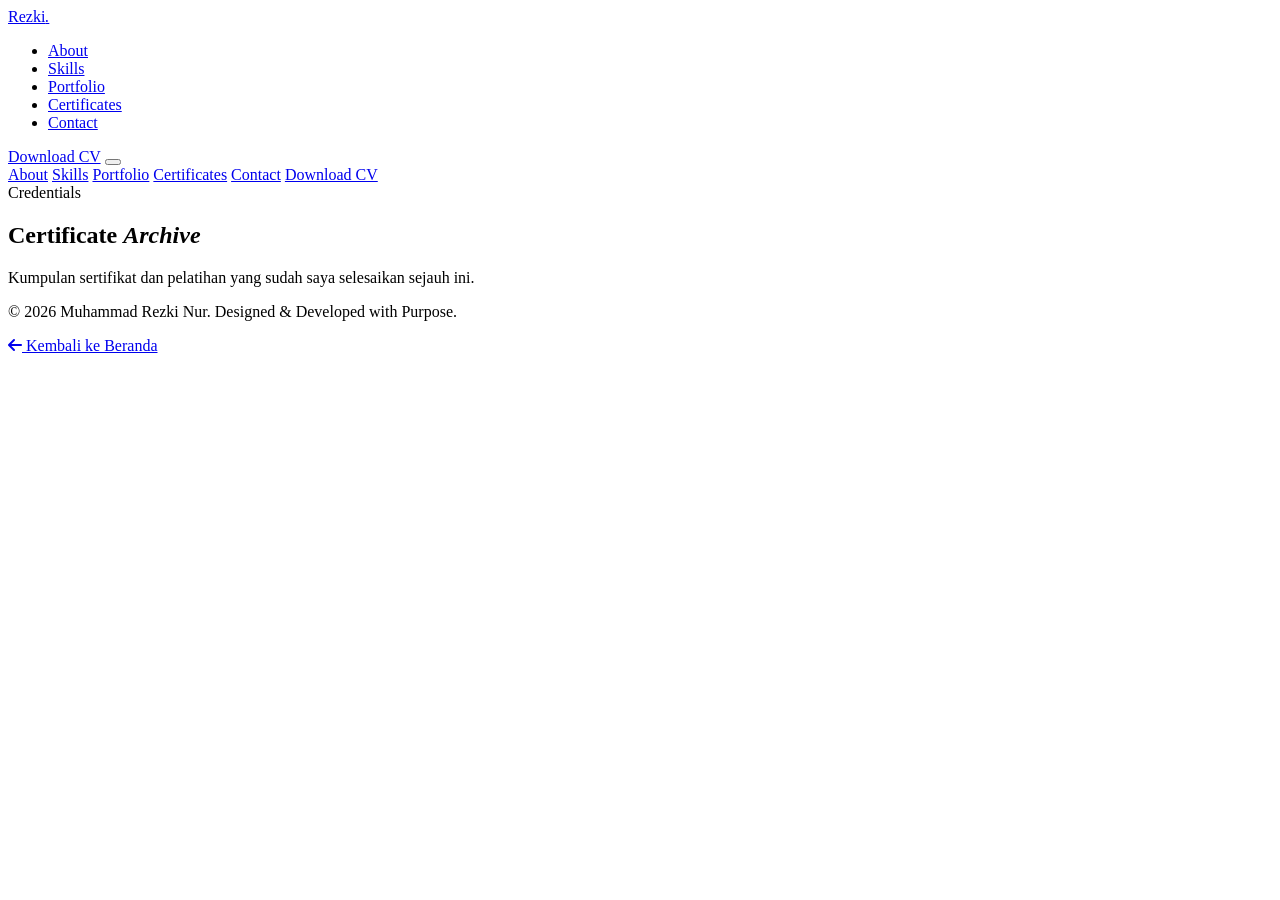
==== commit 7d179a7b: "Add files via upload" ====
--- a/certificates.html
+++ b/certificates.html
@@ -13,8 +13,8 @@
   <link rel="preconnect" href="https://fonts.googleapis.com">
   <link href="https://fonts.googleapis.com/css2?family=Cormorant+Garamond:ital,wght@0,400;0,600;0,700;1,400;1,600&family=Cabinet+Grotesk:wght@300;400;500;700;800&display=swap" rel="stylesheet">
   <link rel="stylesheet" href="https://cdnjs.cloudflare.com/ajax/libs/font-awesome/6.5.0/css/all.min.css"/>
-  <link rel="stylesheet" href="./style.css">
-  <link rel="stylesheet" href="./certificates.css">
+  <link rel="stylesheet" href="css/style.css">
+  <link rel="stylesheet" href="css/certificates.css">
 </head>
 <body>
 
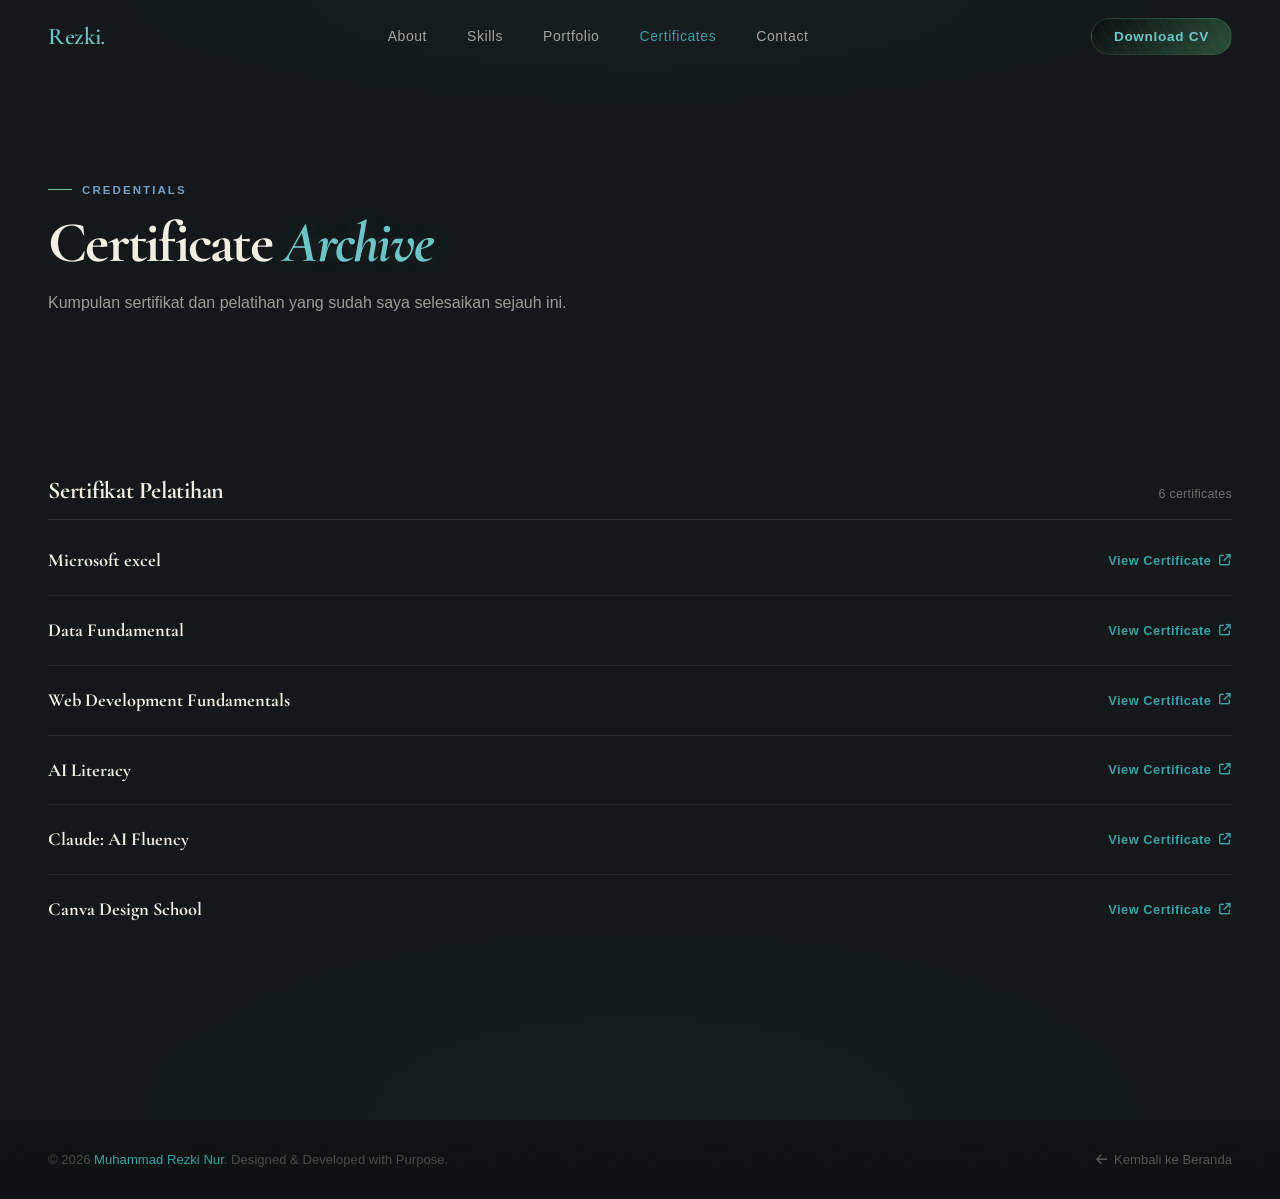
==== commit ffbd5b00: "Add files via upload" ====
--- a/certificates.html
+++ b/certificates.html
@@ -13,8 +13,8 @@
   <link rel="preconnect" href="https://fonts.googleapis.com">
   <link href="https://fonts.googleapis.com/css2?family=Cormorant+Garamond:ital,wght@0,400;0,600;0,700;1,400;1,600&family=Cabinet+Grotesk:wght@300;400;500;700;800&display=swap" rel="stylesheet">
   <link rel="stylesheet" href="https://cdnjs.cloudflare.com/ajax/libs/font-awesome/6.5.0/css/all.min.css"/>
-  <link rel="stylesheet" href="css/style.css">
-  <link rel="stylesheet" href="css/certificates.css">
+  <link rel="stylesheet" href="./style.css">
+  <link rel="stylesheet" href="./certificates.css">
 </head>
 <body>
 
@@ -71,7 +71,7 @@
 </footer>
 
 <!-- ====== SCRIPTS ====== -->
-<script src="js/certificates.js" defer></script>
+<script src="./certificates.js" defer></script>
 
 </body>
 </html>
--- a/style.css
+++ b/style.css
@@ -0,0 +1,1394 @@
+    /* ====== RESET & TOKENS ====== */
+    *, *::before, *::after { margin: 0; padding: 0; box-sizing: border-box; }
+
+    :root {
+      /* ====== SCIENTIFIC EDITORIAL CINEMATIC — Deep Charcoal / Botanical Green / Scientific Teal ====== */
+      --obsidian:        #14181A;
+      --obsidian-deep:   #0C0F10;
+      --panel:           #1D2224;
+      --panel-2:         #262C2E;
+      --ivory:           #F2EEE4;
+      --ivory-dim:       rgba(242,238,228,.62);
+      --botanical:       #4F9E72;
+      --botanical-light: #7CC098;
+      --botanical-deep:  #2C4F3B;
+      --teal:            #3AA0A6;
+      --teal-light:      #6DC4C9;
+      --on-accent:       #0B0F10;
+
+      /* Dedicated logo/brand-mark color — used ONLY for the "Rezki." wordmark, not the general UI accent */
+      --logo-blue:       #4A7FB5;
+      --logo-blue-light: #779EC5;
+
+
+      /* Legacy variable names — kept so component styles below don't need to change,
+         aliased to the new palette above */
+      --ink:        var(--on-accent);
+      --forest:     var(--ivory);
+      --moss:       var(--botanical-light);
+      --fern:       var(--botanical-deep);
+      --emerald:    var(--botanical-light);
+      --em-deep:    var(--obsidian);
+      --em-glow:    rgba(79,158,114,.22);
+      --em-shine:   rgba(79,158,114,.10);
+      --em-border:  rgba(79,158,114,.28);
+      --crystal-1:  var(--botanical);
+      --crystal-2:  var(--teal);
+      --crystal-3:  var(--botanical-deep);
+      --crystal-4:  rgba(79,158,114,.12);
+      --crystal-5:  rgba(79,158,114,.05);
+      --facet-line: rgba(79,158,114,.07);
+      --gold:       var(--teal);
+      --gold-light: var(--teal-light);
+      --cream:      var(--ivory);
+      --parchment:  var(--panel);
+      --white:      var(--panel);
+      --mist:       var(--panel-2);
+      --shadow:     rgba(6,8,9,.28);
+      --shadow-lg:  rgba(6,8,9,.48);
+      --radius-sm:  8px;
+      --radius:     16px;
+      --radius-lg:  28px;
+      --ease:       cubic-bezier(.22,1,.36,1);
+      --dur:        .55s;
+    }
+
+    /* ====== PREMIUM CRYSTAL EMERALD STONE TEXTURE SYSTEM ====== */
+    .em-bg {
+      background-color: #14181A;
+      background-image:
+        /* === CRYSTAL FACET NETWORK — sharp geometric planes === */
+        repeating-linear-gradient(
+          62deg,
+          transparent,
+          transparent 46px,
+          rgba(79,158,114,.065) 46px,
+          rgba(79,158,114,.065) 47px
+        ),
+        repeating-linear-gradient(
+          -62deg,
+          transparent,
+          transparent 46px,
+          rgba(79,158,114,.045) 46px,
+          rgba(79,158,114,.045) 47px
+        ),
+        repeating-linear-gradient(
+          31deg,
+          transparent,
+          transparent 28px,
+          rgba(79,158,114,.025) 28px,
+          rgba(79,158,114,.025) 29px
+        ),
+        /* === GOLD INCLUSION VEINS — natural mineral streaks === */
+        repeating-linear-gradient(
+          90deg,
+          transparent,
+          transparent 88px,
+          rgba(58,160,166,.032) 88px,
+          rgba(58,160,166,.032) 89px
+        ),
+        /* === BIOLUMINESCENT CORE GLOW === */
+        radial-gradient(ellipse 70% 55% at 50% 50%, rgba(79,158,114,.55) 0%, rgba(44,79,59,.1) 55%, transparent 75%),
+        radial-gradient(ellipse 40% 40% at 20% 30%, rgba(79,158,114,.12) 0%, transparent 55%),
+        radial-gradient(ellipse 35% 45% at 80% 70%, rgba(79,158,114,.08) 0%, transparent 55%),
+        /* === DEEP STONE BASE === */
+        linear-gradient(145deg, #0C0F10 0%, #14181A 30%, #1D2224 60%, #0C0F10 100%);
+    }
+
+    html { scroll-behavior: smooth; font-size: 16px; }
+
+    body {
+      font-family: 'Cabinet Grotesk', sans-serif;
+      background: var(--white);
+      color: var(--ivory);
+      overflow-x: hidden;
+    }
+
+    /* ====== CUSTOM CURSOR — GOLDEN ARROW POINTER (desktop only) ====== */
+    /*
+      Kursor panah emas (normal arrow) — SVG data URI, hotspot 0 0
+      Kursor pointer emas (hand) — untuk elemen interaktif, hotspot 5 0
+    */
+    @media (pointer: fine) {
+      /* Kursor default: panah emas */
+      *, *::before, *::after {
+        cursor: url("data:image/svg+xml,%3Csvg xmlns='http://www.w3.org/2000/svg' width='24' height='24' viewBox='0 0 24 24'%3E%3Cpath d='M4 2 L4 18 L8.5 13.5 L12 20 L14 19 L10.5 12.5 L17 12.5 Z' fill='%233AA0A6' stroke='%231B4548' stroke-width='1.2' stroke-linejoin='round'/%3E%3C/svg%3E") 0 0, auto !important;
+      }
+      /* Kursor pointer: tangan emas untuk elemen interaktif */
+      a, button, [onclick], [role="button"], label[for],
+      select, input[type="submit"], input[type="button"],
+      input[type="checkbox"], input[type="radio"],
+      .vm-radio-opt, .overlay-btn, .nav-cta, .btn-solid,
+      .btn-ghost, .btn-submit, .vm-btn, .hamburger,
+      .social-link, .p-card-link, .footer-back, .mobile-link {
+        cursor: url("data:image/svg+xml,%3Csvg xmlns='http://www.w3.org/2000/svg' width='24' height='28' viewBox='0 0 24 28'%3E%3Cpath d='M5 1 C5 1 5 17 5 17 L8 14 L10.5 20 L12.5 19 L10 13 L14 13 Z' fill='%233AA0A6' stroke='%231B4548' stroke-width='1.1' stroke-linejoin='round'/%3E%3Ccircle cx='14.5' cy='22' r='2.5' fill='none' stroke='%233AA0A6' stroke-width='1.2' opacity='0.7'/%3E%3C/svg%3E") 5 0, pointer !important;
+      }
+      /* Kursor teks: i-beam emas untuk input */
+      input[type="text"], input[type="email"], textarea {
+        cursor: url("data:image/svg+xml,%3Csvg xmlns='http://www.w3.org/2000/svg' width='16' height='24' viewBox='0 0 16 24'%3E%3Cline x1='8' y1='1' x2='8' y2='23' stroke='%233AA0A6' stroke-width='1.8' stroke-linecap='round'/%3E%3Cline x1='4' y1='1' x2='12' y2='1' stroke='%233AA0A6' stroke-width='1.8' stroke-linecap='round'/%3E%3Cline x1='4' y1='23' x2='12' y2='23' stroke='%233AA0A6' stroke-width='1.8' stroke-linecap='round'/%3E%3C/svg%3E") 8 12, text !important;
+      }
+    }
+    @media (pointer: coarse) {
+      a, button, [onclick], [role="button"] { cursor: pointer !important; }
+    }
+
+    /* ====== SCROLLBAR ====== */
+    ::-webkit-scrollbar { width: 4px; }
+    ::-webkit-scrollbar-track { background: var(--mist); }
+    ::-webkit-scrollbar-thumb { background: linear-gradient(180deg, var(--moss), var(--emerald)); border-radius: 99px; }
+
+    /* ====== NAV ====== */
+    header {
+      position: fixed; top: 0; left: 0; right: 0; z-index: 100;
+      padding: 0 48px;
+      transition: background .4s, border-color .4s;
+    }
+    header.scrolled {
+      background: rgba(15,19,21,.88);
+      backdrop-filter: blur(20px) saturate(180%);
+      border-bottom: 1px solid rgba(242,238,228,.08);
+    }
+    nav {
+      display: flex; align-items: center; justify-content: space-between;
+      height: 72px; max-width: 1280px; margin: 0 auto;
+    }
+    .nav-logo {
+      font-family: 'Cormorant Garamond', serif;
+      font-size: 1.5rem; font-weight: 600;
+      color: var(--gold-light); text-decoration: none; letter-spacing: -.02em;
+    }
+    .nav-logo em { font-style: italic; color: var(--gold-light); }
+    .nav-links { display: flex; gap: 40px; list-style: none; }
+    .nav-links a {
+      font-size: .875rem; font-weight: 500; letter-spacing: .04em;
+      color: var(--forest); text-decoration: none; opacity: .65;
+      transition: opacity .25s;
+    }
+    .nav-links a:hover { opacity: 1; }
+    .nav-cta {
+      background-image:
+        repeating-linear-gradient(60deg, transparent, transparent 10px, rgba(58,160,166,.07) 10px, rgba(58,160,166,.07) 11px),
+        linear-gradient(135deg, var(--obsidian-deep) 0%, var(--botanical-deep) 100%);
+      background-color: var(--obsidian-deep);
+      color: var(--teal-light);
+      padding: 10px 22px; border-radius: 99px;
+      font-size: .85rem; font-weight: 700; letter-spacing: .05em;
+      text-decoration: none; transition: background .3s, transform .3s var(--ease);
+      border: 1px solid rgba(79,158,114,.25);
+    }
+    .nav-cta:hover {
+      background-image:
+        repeating-linear-gradient(60deg, transparent, transparent 10px, rgba(58,160,166,.12) 10px, rgba(58,160,166,.12) 11px),
+        linear-gradient(135deg, var(--botanical-deep) 0%, var(--teal) 100%);
+      background-color: var(--botanical-deep);
+      transform: translateY(-2px);
+      box-shadow: 0 0 20px rgba(58,160,166,.18), 0 4px 16px rgba(6,8,9,.3);
+    }
+    .hamburger {
+      display: none; flex-direction: column; gap: 5px;
+      background: none; border: none; cursor: pointer; padding: 8px;
+      -webkit-tap-highlight-color: transparent;
+    }
+    .hamburger span {
+      display: block; width: 22px; height: 1.5px;
+      background: var(--forest); border-radius: 99px;
+      transition: var(--dur) var(--ease);
+    }
+    .hamburger.open span:nth-child(1) { transform: translateY(6.5px) rotate(45deg); }
+    .hamburger.open span:nth-child(2) { opacity: 0; }
+    .hamburger.open span:nth-child(3) { transform: translateY(-6.5px) rotate(-45deg); }
+    .mobile-menu {
+      display: none; position: fixed; inset: 72px 0 0 0;
+      background: var(--white); z-index: 99;
+      flex-direction: column; align-items: center; justify-content: center; gap: 36px;
+    }
+    .mobile-menu.open { display: flex; }
+    .mobile-menu a {
+      font-family: 'Cormorant Garamond', serif;
+      font-size: 2.2rem; font-weight: 600; color: var(--forest);
+      text-decoration: none; transition: color .25s;
+    }
+    .mobile-menu a:hover { color: var(--gold); }
+    .mobile-menu .mobile-cv {
+      background-image:
+        repeating-linear-gradient(60deg, transparent, transparent 12px, rgba(58,160,166,.08) 12px, rgba(58,160,166,.08) 13px),
+        linear-gradient(135deg, var(--obsidian-deep) 0%, var(--botanical-deep) 100%);
+      background-color: var(--obsidian-deep);
+      color: var(--teal-light);
+      border: 1px solid rgba(79,158,114,.22);
+      padding: 12px 32px; border-radius: 99px;
+      font-family: 'Cabinet Grotesk', sans-serif;
+      font-size: 1rem; font-weight: 700;
+    }
+
+    /* ====== HERO ====== */
+    #hero {
+      min-height: 100svh;
+      background-color: #0C0F10;
+      background-image:
+        /* === NOISE GRAIN LAYER === */
+        url("data:image/svg+xml,%3Csvg xmlns='http://www.w3.org/2000/svg' width='256' height='256'%3E%3Cfilter id='n'%3E%3CfeTurbulence type='fractalNoise' baseFrequency='0.85' numOctaves='4' stitchTiles='stitch'/%3E%3CfeColorMatrix type='saturate' values='0'/%3E%3C/filter%3E%3Crect width='256' height='256' filter='url(%23n)' opacity='0.05'/%3E%3C/svg%3E"),
+        /* === SINGLE SOFT BOTANICAL GLOW — editorial, not layered neon === */
+        radial-gradient(ellipse 55% 65% at 22% 40%, rgba(79,158,114,.16) 0%, transparent 62%),
+        radial-gradient(ellipse 30% 40% at 85% 78%, rgba(58,160,166,.08) 0%, transparent 55%),
+        radial-gradient(ellipse 45% 70% at 85% 45%, rgba(6,8,9,.55) 0%, transparent 60%),
+        /* === DEEP CHARCOAL BASE GRADIENT === */
+        linear-gradient(150deg, #0C0F10 0%, #14181A 55%, #0C0F10 100%);
+      display: grid;
+      grid-template-columns: 13fr 7fr;
+      align-items: stretch;
+      position: relative; overflow: hidden;
+    }
+    #hero::before, #hero::after {
+      content: ''; position: absolute; inset: -10% -10%; z-index: 0; pointer-events: none;
+    }
+    #hero::before {
+      background-image: url("data:image/svg+xml,%3Csvg xmlns='http://www.w3.org/2000/svg' width='340' height='340'%3E<circle cx='110.1' cy='51.3' r='1.02' fill='%23eafff2' fill-opacity='0.18'/><circle cx='182.2' cy='124.3' r='0.55' fill='%23eafff2' fill-opacity='0.35'/><circle cx='12.7' cy='147.4' r='0.56' fill='%23eafff2' fill-opacity='0.19'/><circle cx='144.3' cy='281.1' r='0.6' fill='%23eafff2' fill-opacity='0.24'/><circle cx='213.3' cy='322.2' r='0.96' fill='%23eafff2' fill-opacity='0.31'/><circle cx='331.9' cy='15.8' r='1.19' fill='%23eafff2' fill-opacity='0.27'/><circle cx='49.0' cy='40.0' r='0.75' fill='%23eafff2' fill-opacity='0.48'/><circle cx='61.4' cy='197.7' r='1.01' fill='%23eafff2' fill-opacity='0.3'/><circle cx='186.2' cy='21.3' r='0.55' fill='%23eafff2' fill-opacity='0.23'/><circle cx='231.3' cy='145.4' r='0.75' fill='%23eafff2' fill-opacity='0.38'/><circle cx='154.1' cy='101.9' r='1.14' fill='%23eafff2' fill-opacity='0.43'/><circle cx='83.0' cy='195.3' r='0.92' fill='%23eafff2' fill-opacity='0.5'/><circle cx='248.0' cy='97.9' r='1.28' fill='%23eafff2' fill-opacity='0.2'/><circle cx='142.2' cy='257.4' r='0.62' fill='%23eafff2' fill-opacity='0.35'/><circle cx='13.3' cy='227.2' r='1.11' fill='%23eafff2' fill-opacity='0.38'/><circle cx='297.7' cy='106.7' r='1.06' fill='%23eafff2' fill-opacity='0.39'/><circle cx='197.2' cy='155.1' r='1.17' fill='%23eafff2' fill-opacity='0.53'/><circle cx='161.2' cy='225.8' r='0.55' fill='%23eafff2' fill-opacity='0.43'/><circle cx='220.0' cy='337.7' r='1.16' fill='%23eafff2' fill-opacity='0.26'/><circle cx='131.2' cy='227.3' r='0.52' fill='%23eafff2' fill-opacity='0.33'/><circle cx='57.1' cy='39.8' r='0.55' fill='%23eafff2' fill-opacity='0.46'/><circle cx='44.0' cy='84.2' r='0.81' fill='%23eafff2' fill-opacity='0.5'/><circle cx='27.4' cy='152.7' r='0.94' fill='%23eafff2' fill-opacity='0.5'/><circle cx='278.6' cy='293.8' r='0.72' fill='%23eafff2' fill-opacity='0.32'/><circle cx='122.0' cy='300.6' r='1.27' fill='%23eafff2' fill-opacity='0.21'/><circle cx='59.9' cy='78.9' r='0.69' fill='%23eafff2' fill-opacity='0.34'/><circle cx='200.3' cy='89.3' r='0.5' fill='%23eafff2' fill-opacity='0.32'/><circle cx='125.5' cy='192.6' r='1.26' fill='%23eafff2' fill-opacity='0.43'/><circle cx='175.3' cy='210.0' r='1.04' fill='%23eafff2' fill-opacity='0.17'/><circle cx='305.8' cy='265.2' r='1.2' fill='%23eafff2' fill-opacity='0.47'/><circle cx='133.4' cy='135.7' r='0.58' fill='%23eafff2' fill-opacity='0.4'/><circle cx='21.2' cy='22.9' r='0.67' fill='%23eafff2' fill-opacity='0.21'/><circle cx='115.6' cy='17.9' r='0.5' fill='%23eafff2' fill-opacity='0.21'/><circle cx='34.5' cy='123.6' r='0.52' fill='%23eafff2' fill-opacity='0.5'/><circle cx='208.8' cy='50.5' r='0.7' fill='%23eafff2' fill-opacity='0.29'/><circle cx='123.8' cy='41.8' r='1.18' fill='%23eafff2' fill-opacity='0.55'/><circle cx='158.4' cy='164.5' r='0.57' fill='%23eafff2' fill-opacity='0.19'/><circle cx='116.5' cy='90.0' r='1.16' fill='%23eafff2' fill-opacity='0.21'/><circle cx='7.9' cy='323.3' r='0.92' fill='%23eafff2' fill-opacity='0.21'/><circle cx='184.7' cy='9.2' r='0.92' fill='%23eafff2' fill-opacity='0.54'/>%3C/svg%3E");
+      background-size: 340px 340px;
+      animation: starDriftA 140s linear infinite;
+      opacity: .55;
+    }
+    #hero::after {
+      background-image: url("data:image/svg+xml,%3Csvg xmlns='http://www.w3.org/2000/svg' width='520' height='520'%3E<circle cx='448.9' cy='362.0' r='1.06' fill='%23aef6cf' fill-opacity='0.21'/><circle cx='86.9' cy='401.4' r='1.33' fill='%23aef6cf' fill-opacity='0.33'/><circle cx='171.4' cy='116.0' r='1.61' fill='%23aef6cf' fill-opacity='0.4'/><circle cx='443.4' cy='419.2' r='1.62' fill='%23aef6cf' fill-opacity='0.32'/><circle cx='117.9' cy='269.2' r='1.16' fill='%23aef6cf' fill-opacity='0.11'/><circle cx='14.5' cy='145.3' r='1.06' fill='%23aef6cf' fill-opacity='0.31'/><circle cx='497.4' cy='232.6' r='1.74' fill='%23aef6cf' fill-opacity='0.4'/><circle cx='496.6' cy='189.6' r='1.02' fill='%23aef6cf' fill-opacity='0.17'/><circle cx='102.3' cy='106.3' r='1.42' fill='%23aef6cf' fill-opacity='0.37'/><circle cx='437.0' cy='249.3' r='1.45' fill='%23aef6cf' fill-opacity='0.34'/><circle cx='44.1' cy='343.5' r='1.71' fill='%23aef6cf' fill-opacity='0.33'/><circle cx='390.1' cy='248.6' r='0.98' fill='%23aef6cf' fill-opacity='0.34'/><circle cx='172.9' cy='416.4' r='1.77' fill='%23aef6cf' fill-opacity='0.22'/><circle cx='208.7' cy='492.3' r='1.52' fill='%23aef6cf' fill-opacity='0.15'/><circle cx='66.1' cy='78.6' r='1.7' fill='%23aef6cf' fill-opacity='0.34'/><circle cx='76.0' cy='429.8' r='1.78' fill='%23aef6cf' fill-opacity='0.3'/><circle cx='182.2' cy='285.3' r='0.93' fill='%23aef6cf' fill-opacity='0.1'/><circle cx='504.9' cy='337.8' r='1.33' fill='%23aef6cf' fill-opacity='0.38'/><circle cx='225.6' cy='453.3' r='1.63' fill='%23aef6cf' fill-opacity='0.16'/><circle cx='131.0' cy='152.3' r='1.04' fill='%23aef6cf' fill-opacity='0.28'/><circle cx='134.9' cy='217.9' r='0.93' fill='%23aef6cf' fill-opacity='0.37'/><circle cx='184.0' cy='238.2' r='1.38' fill='%23aef6cf' fill-opacity='0.37'/><circle cx='218.7' cy='477.2' r='1.3' fill='%23aef6cf' fill-opacity='0.26'/><circle cx='272.2' cy='9.7' r='1.24' fill='%23aef6cf' fill-opacity='0.15'/>%3C/svg%3E");
+      background-size: 520px 520px;
+      animation: starDriftB 210s linear infinite;
+      opacity: .4;
+    }
+    @keyframes starDriftA { from { background-position: 0 0; } to { background-position: -340px 340px; } }
+    @keyframes starDriftB { from { background-position: 0 0; } to { background-position: 520px -260px; } }
+    .hero-left {
+      display: flex; flex-direction: column;
+      justify-content: flex-start; padding: 120px 80px 80px;
+      position: relative; z-index: 2;
+    }
+    .hero-eyebrow {
+      display: flex; align-items: center; gap: 14px;
+      margin-bottom: 28px;
+    }
+    .eyebrow-line {
+      width: 36px; height: 1px;
+      background: linear-gradient(90deg, var(--gold), rgba(58,160,166,.15));
+    }
+    .eyebrow-text {
+      font-size: .75rem; font-weight: 700; letter-spacing: .2em;
+      text-transform: uppercase; color: var(--gold);
+      text-shadow: 0 0 16px rgba(58,160,166,.18);
+    }
+    .hero-h1 {
+      font-family: 'Cormorant Garamond', serif;
+      font-size: clamp(3rem, 5.6vw, 5.75rem);
+      font-weight: 700; line-height: 1; letter-spacing: -.035em;
+      color: var(--cream); margin-bottom: 26px;
+    }
+    .hero-h1 em { font-style: italic; color: var(--gold-light); text-shadow: 0 0 36px rgba(109,196,201,.28); }
+    .hero-role {
+      font-family: 'Cormorant Garamond', serif;
+      font-style: italic; font-weight: 600;
+      font-size: clamp(1.05rem, 1.7vw, 1.4rem);
+      color: var(--gold-light); letter-spacing: .01em;
+      text-transform: none; margin-bottom: 24px;
+      text-shadow: 0 0 24px rgba(109,196,201,.2);
+    }
+    .hero-sub {
+      font-size: 1.08rem; color: rgba(242,238,228,.62);
+      line-height: 1.85; max-width: 460px; margin-bottom: 46px;
+    }
+    .hero-actions { display: flex; gap: 16px; flex-wrap: wrap; }
+    .btn-solid {
+      display: inline-flex; align-items: center; gap: 9px;
+      background: var(--gold); color: var(--on-accent);
+      padding: 15px 30px; border-radius: var(--radius-sm);
+      font-size: .9rem; font-weight: 700; letter-spacing: .015em; text-decoration: none;
+      border: 1px solid rgba(109,196,201,.4); cursor: pointer;
+      transition: transform .35s var(--ease), background .3s, box-shadow .35s var(--ease);
+      box-shadow: 0 8px 32px rgba(58,160,166,.35), inset 0 1px 0 rgba(255,255,255,.25);
+    }
+    .btn-solid i, .btn-ghost i { transition: transform .3s var(--ease); }
+    .btn-solid:hover i, .btn-ghost:hover i { transform: translateX(3px); }
+    .btn-solid:hover { background: var(--gold-light); transform: translateY(-3px); box-shadow: 0 14px 44px rgba(58,160,166,.48), 0 0 24px rgba(58,160,166,.18), inset 0 1px 0 rgba(255,255,255,.3); }
+    .btn-solid:focus-visible, .btn-ghost:focus-visible { outline: 2px solid var(--gold-light); outline-offset: 3px; }
+    .btn-ghost {
+      display: inline-flex; align-items: center; gap: 9px;
+      background: transparent; color: rgba(242,238,228,.75);
+      padding: 14px 28px; border-radius: var(--radius-sm);
+      font-size: .9rem; font-weight: 500; text-decoration: none;
+      border: 1.5px solid rgba(242,238,228,.2); cursor: pointer;
+      transition: border-color .3s, color .3s, transform .35s var(--ease), background .3s;
+    }
+    .btn-ghost:hover {
+      border-color: rgba(242,238,228,.55); color: var(--cream); transform: translateY(-3px);
+      background: rgba(242,238,228,.05); backdrop-filter: blur(6px);
+    }
+    /* ====== JOB STATUS INDICATOR (Hero · CV Universal button) ====== */
+    .hero-cv-wrap { position: relative; display: inline-flex; align-items: center; }
+    .job-status-dot {
+      position: absolute; top: -6px; right: -6px; z-index: 4;
+      width: 18px; height: 18px; padding: 0; margin: 0;
+      display: flex; align-items: center; justify-content: center;
+      background: transparent; border: none; cursor: pointer;
+    }
+    .job-status-dot-inner {
+      width: 10px; height: 10px; border-radius: 50%;
+      background: #ff3b30;
+      box-shadow: 0 0 0 0 rgba(255,59,48,.55);
+      animation: jobStatusBlink 1.6s ease-in-out infinite;
+    }
+    @keyframes jobStatusBlink {
+      0%, 100% { opacity: 1; box-shadow: 0 0 0 0 rgba(255,59,48,.55); }
+      50%      { opacity: .5; box-shadow: 0 0 0 6px rgba(255,59,48,0); }
+    }
+    .job-status-tip {
+      position: absolute; bottom: calc(100% + 10px); right: -6px; z-index: 5;
+      background: #14181A; color: var(--cream);
+      font-size: .78rem; font-weight: 600; white-space: nowrap;
+      padding: 8px 14px; border-radius: 8px;
+      border: 1px solid rgba(255,59,48,.4);
+      opacity: 0; visibility: hidden; transform: translateY(6px);
+      transition: opacity .25s var(--ease), transform .25s var(--ease), visibility .25s;
+      pointer-events: none;
+    }
+    .job-status-tip::after {
+      content: ''; position: absolute; top: 100%; right: 14px;
+      border: 6px solid transparent; border-top-color: #14181A;
+    }
+    .job-status-tip.show { opacity: 1; visibility: visible; transform: translateY(0); }
+    @media (max-width: 480px) {
+      .job-status-tip {
+        right: 50%; transform: translate(50%, 6px);
+        white-space: normal; max-width: 200px; text-align: center;
+      }
+      .job-status-tip.show { transform: translate(50%, 0); }
+    }
+
+    .hero-stats {
+      display: flex; gap: 48px; margin-top: 64px;
+      padding-top: 48px; border-top: 1px solid rgba(242,238,228,.12);
+    }
+    .stat-item { transition: transform .35s var(--ease); }
+    .stat-item:hover { transform: translateY(-2px); }
+    .stat-num {
+      font-family: 'Cormorant Garamond', serif;
+      font-size: 2.6rem; font-weight: 700; line-height: 1;
+      color: var(--gold-light);
+      transition: text-shadow .35s var(--ease);
+    }
+    .stat-item:hover .stat-num { text-shadow: 0 0 22px rgba(109,196,201,.35); }
+    .stat-label { font-size: .78rem; color: rgba(242,238,228,.4); margin-top: 4px; letter-spacing: .04em; }
+
+    /* Staged entrance — each hero-left child reveals in sequence */
+    .hero-left > * {
+      opacity: 0; transform: translateY(22px);
+      animation: heroReveal .7s var(--ease) forwards;
+    }
+    @keyframes heroReveal { to { opacity: 1; transform: none; } }
+    .hero-left > *:nth-child(1) { animation-delay: .15s; }
+    .hero-left > *:nth-child(2) { animation-delay: .3s; }
+    .hero-left > *:nth-child(3) { animation-delay: .45s; }
+    .hero-left > *:nth-child(4) { animation-delay: .6s; }
+    .hero-left > *:nth-child(5) { animation-delay: .75s; }
+    .hero-left > *:nth-child(6) { animation-delay: .9s; }
+
+    .hero-right {
+      position: relative; overflow: hidden; z-index: 1;
+      display: flex; align-items: flex-start; justify-content: center;
+      padding: 120px 20px 80px;
+    }
+    .hero-right::before {
+      content: ''; position: absolute; inset: 0;
+      background: linear-gradient(135deg, rgba(44,79,59,.3) 0%, transparent 60%);
+      z-index: 1;
+    }
+    .hero-media { position: relative; opacity: 0; animation: heroReveal .8s var(--ease) .5s forwards; }
+    .hero-frame-mark {
+      position: absolute; width: 18px; height: 18px;
+      border-color: rgba(58,160,166,.5); border-style: solid; border-width: 0;
+      z-index: 3; pointer-events: none;
+    }
+    .hero-frame-mark.tl { top: -10px; left: -10px; border-top-width: 1.5px; border-left-width: 1.5px; }
+    .hero-frame-mark.tr { top: -10px; right: -10px; border-top-width: 1.5px; border-right-width: 1.5px; }
+    .hero-frame-mark.bl { bottom: -10px; left: -10px; border-bottom-width: 1.5px; border-left-width: 1.5px; }
+    .hero-frame-mark.br { bottom: -10px; right: -10px; border-bottom-width: 1.5px; border-right-width: 1.5px; }
+    .hero-micro-label {
+      position: absolute; top: 50%; right: -34px; transform: translateY(-50%) rotate(90deg);
+      transform-origin: center; white-space: nowrap;
+      font-size: .62rem; font-weight: 700; letter-spacing: .22em; text-transform: uppercase;
+      color: rgba(109,196,201,.35);
+    }
+    .hero-photo-container {
+      width: clamp(280px, 23vw, 380px);
+      aspect-ratio: 3/4.3;
+      overflow: hidden;
+      position: relative; z-index: 2;
+      background: var(--em-deep);
+      clip-path: polygon(0 0, 100% 0, 100% 84%, 50% 100%, 0 84%);
+      -webkit-clip-path: polygon(0 0, 100% 0, 100% 84%, 50% 100%, 0 84%);
+      filter: drop-shadow(0 26px 54px rgba(6,8,9,.5));
+    }
+    .hero-photo-container::after {
+      content: ''; position: absolute; inset: 0; pointer-events: none;
+      background:
+        radial-gradient(ellipse 90% 90% at 50% 50%, transparent 55%, rgba(6,8,9,.32) 100%);
+    }
+    .hero-photo {
+      width: 100%; height: 100%; object-fit: cover; object-position: center top;
+      display: block;
+    }
+    .hero-photo-placeholder {
+      width: 100%; height: 100%;
+      background:
+        repeating-linear-gradient(62deg, transparent, transparent 30px, rgba(79,158,114,.06) 30px, rgba(79,158,114,.06) 31px),
+        repeating-linear-gradient(-62deg, transparent, transparent 30px, rgba(79,158,114,.04) 30px, rgba(79,158,114,.04) 31px),
+        radial-gradient(ellipse 60% 70% at 50% 40%, rgba(79,158,114,.50) 0%, transparent 70%),
+        linear-gradient(145deg, #14181A 0%, #1D2224 50%, #0C0F10 100%);
+      display: flex; align-items: center; justify-content: center;
+    }
+    .hero-photo-placeholder i { font-size: 3.5rem; color: rgba(58,160,166,.25); }
+
+    /* Noise overlay */
+    #hero::after {
+      content: '';
+      position: absolute; inset: 0;
+      background-image: url("data:image/svg+xml,%3Csvg viewBox='0 0 256 256' xmlns='http://www.w3.org/2000/svg'%3E%3Cfilter id='noise'%3E%3CfeTurbulence type='fractalNoise' baseFrequency='0.9' numOctaves='4' stitchTiles='stitch'/%3E%3C/filter%3E%3Crect width='100%25' height='100%25' filter='url(%23noise)' opacity='0.04'/%3E%3C/svg%3E");
+      pointer-events: none; opacity: .5; z-index: 1;
+    }
+
+    /* ====== PREMIUM CRYSTAL EMERALD SHEEN — global shimmer on dark sections ====== */
+    #hero::before {
+      content: '';
+      position: absolute; inset: 0; z-index: 1;
+      background:
+        /* Soft left edge highlight */
+        radial-gradient(ellipse 30% 85% at 0% 50%, rgba(79,158,114,.10) 0%, transparent 62%),
+        /* Right-edge shadow for depth */
+        radial-gradient(ellipse 25% 80% at 100% 50%, rgba(6,8,9,.55) 0%, transparent 55%);
+      pointer-events: none;
+    }
+    /* Subtle single-tone accent line on dark section tops */
+    #skills::after,
+    #contact::after {
+      content: '';
+      position: absolute; top: 0; left: 0; right: 0; height: 2px;
+      background: linear-gradient(90deg, transparent 0%, rgba(58,160,166,.4) 50%, transparent 100%);
+      box-shadow: 0 0 10px rgba(58,160,166,.25);
+      pointer-events: none;
+    }
+
+    @keyframes crystalShimmer {
+      0%   { background-position: -200% center; }
+      100% { background-position:  200% center; }
+    }
+    @keyframes emeraldPulse {
+      0%, 100% { box-shadow: 0 0 20px rgba(79,158,114,.15), 0 0 40px rgba(79,158,114,.07), inset 0 0 20px rgba(79,158,114,.04); }
+      50%       { box-shadow: 0 0 40px rgba(79,158,114,.30), 0 0 80px rgba(79,158,114,.12), inset 0 0 30px rgba(79,158,114,.08); }
+    }
+    @keyframes crystalFacetGlow {
+      0%, 100% { opacity: .6; transform: scaleX(1); }
+      50% { opacity: 1; transform: scaleX(1.02); }
+    }
+    @keyframes crystalHologram {
+      0%   { background-position: 0% 50%; }
+      50%  { background-position: 100% 50%; }
+      100% { background-position: 0% 50%; }
+    }
+
+    /* ====== SECTION WRAPPER ====== */
+    .section-wrap { padding: 80px 48px; max-width: 1280px; margin: 0 auto; }
+    .section-tag {
+      display: inline-flex; align-items: center; gap: 10px;
+      margin-bottom: 16px;
+    }
+    .section-tag span {
+      font-size: .72rem; font-weight: 700; letter-spacing: .18em;
+      text-transform: uppercase; color: var(--logo-blue-light);
+    }
+    .section-tag::before {
+      content: ''; display: block; width: 24px; height: 1px; background: var(--moss);
+    }
+    .section-h2 {
+      font-family: 'Cormorant Garamond', serif;
+      font-size: clamp(2.2rem, 4.5vw, 4rem);
+      font-weight: 700; line-height: 1.1; letter-spacing: -.03em;
+      color: var(--forest);
+    }
+    .section-h2 em { font-style: italic; color: var(--logo-blue-light); text-shadow: 0 0 20px rgba(79,158,114,.15); }
+
+    /* ====== ABOUT ====== */
+    #about { background: var(--white); position: relative; overflow: hidden; }
+    /* Profile blue matched to Hero's accent blue (var(--gold-light), same
+       source Hero uses for its "Nur" emphasis). Scoped to #about only so
+       Skills/Portfolio/Contact/Certificates, which share .section-tag span
+       and .section-h2 em, keep their original color untouched. */
+    #about .section-tag span,
+    #about .section-h2 em { color: var(--gold-light); }
+    .about-grid {
+      display: grid; grid-template-columns: minmax(0, 420px) 1fr; gap: 80px; align-items: stretch;
+    }
+    .about-media { position: relative; height: 100%; display: flex; flex-direction: column; }
+    .about-frame-mark {
+      position: absolute; width: 18px; height: 18px;
+      border-color: rgba(58,160,166,.55); border-style: solid; border-width: 0;
+      z-index: 3; pointer-events: none;
+    }
+    .about-frame-mark.tl { top: -10px; left: -10px; border-top-width: 1.5px; border-left-width: 1.5px; }
+    .about-frame-mark.tr { top: -10px; right: -10px; border-top-width: 1.5px; border-right-width: 1.5px; }
+    .about-frame-mark.bl { bottom: -10px; left: -10px; border-bottom-width: 1.5px; border-left-width: 1.5px; }
+    .about-frame-mark.br { bottom: -10px; right: -10px; border-bottom-width: 1.5px; border-right-width: 1.5px; }
+    .about-caption {
+      margin-top: 16px; display: flex; align-items: center; gap: 8px;
+      font-size: .68rem; font-weight: 700; letter-spacing: .14em;
+      text-transform: uppercase; color: var(--gold-light); opacity: .65;
+    }
+    .about-caption::before { content: ''; width: 16px; height: 1px; background: var(--moss); opacity: .5; }
+    .about-img-frame {
+      position: relative;
+      flex: 1 1 auto; min-height: 0;
+      border-radius: var(--radius-lg) var(--radius-lg) 0 0; overflow: hidden;
+      box-shadow: 0 40px 80px rgba(6,8,9,.35);
+      display: block; width: 100%;
+      clip-path: polygon(0 0, 100% 0, 100% 93%, 50% 100%, 0 93%);
+      transition: box-shadow .45s var(--ease);
+    }
+    .about-img-frame img {
+      width: 100%; height: 100%; object-fit: cover;
+      transition: opacity .25s var(--ease);
+    }
+    .about-img-frame img.is-switching { opacity: 0; }
+    .about-img-placeholder {
+      width: 100%; height: 100%;
+      background: linear-gradient(145deg, var(--parchment), var(--mist));
+      display: flex; align-items: center; justify-content: center;
+    }
+    .about-img-placeholder i { font-size: 6rem; color: var(--moss); opacity: .25; }
+    .about-photo-switch-bar { margin-top: 14px; display: flex; }
+    .about-photo-switch {
+      display: inline-flex; align-items: center; gap: 12px; margin: 0;
+      background: var(--white); border-radius: var(--radius);
+      padding: 12px 18px; box-shadow: 0 16px 48px var(--shadow-lg);
+      border: 1px solid rgba(58,160,166,.22);
+      font: inherit; cursor: pointer;
+      transition: transform .3s var(--ease), border-color .3s, box-shadow .3s;
+    }
+    .about-photo-switch:hover, .about-photo-switch:focus-visible {
+      transform: translateY(-2px);
+      border-color: rgba(58,160,166,.55);
+      box-shadow: 0 20px 54px rgba(6,8,9,.4);
+    }
+    .about-photo-switch:focus-visible { outline: 2px solid var(--gold-light); outline-offset: 3px; }
+    .about-photo-switch i { color: var(--gold); font-size: 1.1rem; }
+    .switch-text { display: flex; flex-direction: column; align-items: flex-start; line-height: 1.25; }
+    .switch-text strong { font-size: .88rem; color: var(--forest); font-weight: 700; }
+    .switch-text small { font-size: .72rem; color: var(--logo-blue-light); letter-spacing: .04em; }
+    .about-content { position: relative; }
+    .about-index {
+      position: absolute; top: -34px; right: 0; z-index: -1;
+      font-family: 'Cormorant Garamond', serif; font-weight: 700;
+      font-size: clamp(6rem, 11vw, 10.5rem); line-height: 1; letter-spacing: -.04em;
+      color: rgba(74,127,181,.06);
+      pointer-events: none; user-select: none;
+    }
+    .about-quote {
+      font-family: 'Cormorant Garamond', serif; font-style: italic;
+      font-size: clamp(1.25rem, 2.1vw, 1.6rem); line-height: 1.5;
+      color: var(--forest);
+      border-left: 2px solid var(--moss);
+      padding-left: 22px; margin: 22px 0 28px;
+    }
+    .about-body { color: var(--ivory-dim); line-height: 1.85; font-size: 1.02rem; margin: 24px 0 32px; }
+    .about-body p { margin-bottom: 18px; }
+    .about-pills { display: flex; flex-wrap: wrap; gap: 10px; }
+    .pill {
+      display: inline-flex; align-items: center; gap: 7px;
+      padding: 8px 16px; border-radius: 99px;
+      background: var(--mist); font-size: .82rem; font-weight: 600;
+      color: var(--forest); border: 1px solid rgba(242,238,228,.1);
+    }
+    .pill i { color: var(--moss); font-size: .8rem; }
+
+    /* ====== AREA OF INTEREST / MY JOURNEY / CERTIFICATE — UNIFIED TRIO ====== */
+    .about-trio {
+      display: grid; grid-template-columns: repeat(3, 1fr); gap: 20px;
+      margin-top: 56px;
+    }
+    .trio-box {
+      position: relative; width: 100%; margin: 0;
+      display: flex; flex-direction: column; gap: 6px;
+      padding: 20px 22px; border-radius: var(--radius);
+      background: rgba(58,160,166,.05);
+      border: 1px solid rgba(58,160,166,.25);
+      text-align: left; text-decoration: none; color: inherit;
+      cursor: pointer; font: inherit;
+      transition: transform .3s var(--ease), border-color .3s, background .3s;
+    }
+    .trio-box:hover, .trio-box:focus-visible {
+      transform: translateY(-3px);
+      border-color: rgba(58,160,166,.6);
+      background: rgba(58,160,166,.09);
+    }
+    .trio-box:focus-visible { outline: 2px solid var(--gold-light); outline-offset: 3px; }
+    .trio-icon { font-size: 1rem; color: var(--gold); }
+    .trio-label {
+      font-size: .8rem; font-weight: 700; letter-spacing: .1em; text-transform: uppercase;
+      color: var(--gold-light);
+    }
+    .trio-sub {
+      display: flex; align-items: center; gap: 7px;
+      font-size: .74rem; color: rgba(242,238,228,.5);
+    }
+    .trio-sub i { font-size: .68rem; color: rgba(58,160,166,.6); transition: transform .3s var(--ease); }
+    .trio-box:hover .trio-sub i, .trio-box:focus-visible .trio-sub i { transform: translateX(3px); }
+
+    /* ====== EXPLORE MY JOURNEY — HOLOGRAPHIC MODAL ====== */
+
+    #journey-modal {
+      position: fixed; inset: 0; z-index: 5000;
+      display: flex; align-items: center; justify-content: center;
+      padding: 24px;
+    }
+    #journey-modal.hidden { display: none; }
+    .jm-backdrop { position: absolute; inset: 0; background: rgba(6,8,9,.88); backdrop-filter: blur(10px); }
+    .jm-panel {
+      position: relative; z-index: 1;
+      width: 100%; max-width: 960px; max-height: 88vh; overflow-y: auto;
+      background: linear-gradient(160deg, rgba(29,34,36,.9), rgba(12,15,16,.94));
+      border: 1px solid rgba(58,160,166,.22);
+      border-radius: var(--radius-lg);
+      box-shadow: 0 40px 120px rgba(0,0,0,.6), 0 0 60px rgba(58,160,166,.06);
+      padding: 48px 40px 56px;
+      opacity: 0; transform: scale(.97) translateY(12px);
+      transition: opacity .4s var(--ease), transform .4s var(--ease);
+    }
+    #journey-modal.open .jm-panel { opacity: 1; transform: none; }
+    .jm-close {
+      position: absolute; top: 20px; right: 20px;
+      width: 38px; height: 38px; border-radius: 50%;
+      display: flex; align-items: center; justify-content: center;
+      background: rgba(242,238,228,.06); border: 1px solid rgba(242,238,228,.15);
+      color: var(--cream); font-size: .95rem; cursor: pointer;
+      transition: background .25s, border-color .25s, transform .25s;
+    }
+    .jm-close:hover { background: rgba(58,160,166,.15); border-color: rgba(58,160,166,.4); transform: rotate(90deg); }
+    .jm-close:focus-visible { outline: 2px solid var(--gold-light); outline-offset: 3px; }
+    .jm-header { text-align: center; margin-bottom: 48px; }
+    .jm-eyebrow {
+      display: block; font-size: .65rem; font-weight: 700; letter-spacing: .25em;
+      text-transform: uppercase; color: rgba(58,160,166,.6); margin-bottom: 10px;
+    }
+    .jm-title { font-family: 'Cormorant Garamond', serif; font-weight: 700; font-size: clamp(1.8rem, 4vw, 2.6rem); color: var(--cream); }
+    .jm-sub { font-family: 'Cormorant Garamond', serif; font-style: italic; font-size: 1rem; color: rgba(242,238,228,.4); margin-top: 8px; }
+    .jm-map { position: relative; padding-left: 4px; }
+    .jm-trunk {
+      position: absolute; top: 10px; bottom: 10px; left: 7px; width: 1px;
+      background: linear-gradient(180deg, rgba(58,160,166,.5), rgba(79,158,114,.35) 50%, rgba(58,160,166,.15));
+      transform: scaleY(0); transform-origin: top; transition: transform 1.1s var(--ease);
+    }
+    #journey-modal.open .jm-trunk { transform: scaleY(1); }
+    .jm-major {
+      position: relative; display: flex; flex-direction: column; align-items: flex-start;
+      text-align: left; gap: 4px; margin-left: 34px; margin-bottom: 20px;
+      background: none; border: none; cursor: pointer; padding: 6px 0;
+      width: calc(100% - 34px); font-family: inherit;
+      opacity: 0; transform: translateY(10px);
+      transition: opacity .5s var(--ease), transform .5s var(--ease), color .3s;
+    }
+    #journey-modal.open .jm-major { opacity: 1; transform: none; }
+    .jm-major:nth-of-type(1) { transition-delay: .15s; }
+    .jm-major:nth-of-type(2) { transition-delay: .3s; }
+    .jm-major:nth-of-type(3) { transition-delay: .45s; }
+    .jm-major-now { transition-delay: .75s; }
+    .jm-major-dot {
+      position: absolute; top: 10px; left: -34px;
+      width: 14px; height: 14px; border-radius: 50%;
+      background: var(--obsidian-deep); border: 2px solid rgba(79,158,114,.7);
+      transition: transform .3s var(--ease), box-shadow .3s var(--ease);
+    }
+    .jm-major:hover .jm-major-dot, .jm-major:focus-visible .jm-major-dot {
+      transform: scale(1.25); box-shadow: 0 0 0 6px rgba(58,160,166,.14);
+    }
+    .jm-major-now .jm-major-dot { border-color: var(--gold-light); }
+    .jm-major-label { font-size: .64rem; font-weight: 700; letter-spacing: .16em; text-transform: uppercase; color: var(--logo-blue-light); opacity: .8; }
+    .jm-major-name { font-family: 'Cormorant Garamond', serif; font-weight: 700; font-size: clamp(1.05rem, 2vw, 1.3rem); color: var(--cream); }
+    .jm-major:hover .jm-major-name, .jm-major:focus-visible .jm-major-name { color: var(--gold-light); }
+    .jm-branch {
+      display: flex; flex-wrap: wrap; gap: 10px;
+      margin-left: 7px; margin-bottom: 24px; padding-left: 27px;
+      border-left: 1px dashed rgba(58,160,166,.25);
+      opacity: 0; transition: opacity .5s var(--ease) .55s;
+    }
+    #journey-modal.open .jm-branch { opacity: 1; }
+    .jm-branch-now { transition-delay: .9s; }
+    .jm-secondary {
+      display: inline-flex; align-items: center; gap: 7px;
+      padding: 8px 16px; border-radius: 99px;
+      background: rgba(242,238,228,.04); border: 1px solid rgba(58,160,166,.2);
+      color: rgba(242,238,228,.7); font-size: .8rem; font-weight: 600; font-family: inherit;
+      cursor: pointer; transition: background .25s, border-color .25s, color .25s, transform .25s;
+    }
+    .jm-secondary-dot { width: 5px; height: 5px; border-radius: 50%; background: var(--gold-light); flex-shrink: 0; }
+    .jm-secondary:hover, .jm-secondary:focus-visible { background: rgba(58,160,166,.12); border-color: rgba(58,160,166,.5); color: var(--cream); transform: translateY(-2px); }
+    .jm-secondary:focus-visible { outline: 2px solid var(--gold-light); outline-offset: 2px; }
+    .jm-continues {
+      margin-left: 34px; margin-top: 8px;
+      font-family: 'Cormorant Garamond', serif; font-style: italic;
+      font-size: .92rem; color: rgba(242,238,228,.35);
+      opacity: 0; transition: opacity .6s var(--ease) 1.1s;
+    }
+    #journey-modal.open .jm-continues { opacity: 1; }
+    .jm-detail {
+      margin-top: 40px; padding: 24px 26px;
+      background: rgba(58,160,166,.06);
+      border: 1px solid rgba(58,160,166,.25);
+      border-radius: var(--radius);
+      position: relative;
+    }
+    .jm-detail[hidden] { display: none; }
+    .jm-detail-close { position: absolute; top: 14px; right: 14px; background: none; border: none; color: rgba(242,238,228,.5); cursor: pointer; font-size: .85rem; padding: 4px; }
+    .jm-detail-close:hover { color: var(--cream); }
+    .jm-detail-label { font-size: .62rem; font-weight: 700; letter-spacing: .16em; text-transform: uppercase; color: var(--gold-light); margin-bottom: 8px; display: block; }
+    .jm-detail-title { font-family: 'Cormorant Garamond', serif; font-weight: 700; font-size: 1.2rem; color: var(--cream); margin-bottom: 6px; }
+    .jm-detail-desc { font-size: .88rem; color: rgba(242,238,228,.55); line-height: 1.7; max-width: 560px; }
+    @media (max-width: 640px) {
+      .jm-panel { padding: 60px 22px 40px; max-height: 92vh; }
+      .jm-major, .jm-continues { margin-left: 28px; }
+      .jm-major-dot { left: -28px; }
+      .jm-branch { padding-left: 21px; }
+    }
+
+    /* ====== AREAS OF INTEREST — HOLOGRAPHIC MODAL ====== */
+    #areas-modal { position: fixed; inset: 0; z-index: 5000; display: flex; align-items: center; justify-content: center; padding: 24px; }
+    #areas-modal.hidden { display: none; }
+    .aoi-backdrop { position: absolute; inset: 0; background: rgba(6,8,9,.82); backdrop-filter: blur(8px); }
+    .aoi-panel {
+      position: relative; z-index: 1; overflow: hidden;
+      width: 100%; max-width: 560px; max-height: 88vh; overflow-y: auto;
+      background: rgba(29,34,36,.55);
+      backdrop-filter: blur(18px) saturate(140%);
+      -webkit-backdrop-filter: blur(18px) saturate(140%);
+      border: 1px solid rgba(58,160,166,.35);
+      border-radius: var(--radius-lg);
+      box-shadow: 0 40px 120px rgba(0,0,0,.55), 0 0 0 1px rgba(58,160,166,.08), 0 0 50px rgba(58,160,166,.1);
+      padding: 44px 36px 40px;
+      opacity: 0; transform: scale(.96) translateY(10px);
+      transition: opacity .35s var(--ease), transform .35s var(--ease);
+    }
+    #areas-modal.open .aoi-panel { opacity: 1; transform: none; }
+    .aoi-scanline {
+      position: absolute; inset: 0; pointer-events: none; z-index: 0;
+      background: repeating-linear-gradient(0deg, rgba(242,238,228,.02) 0px, rgba(242,238,228,.02) 1px, transparent 1px, transparent 3px);
+      opacity: 0;
+      animation: aoiScanIn .9s var(--ease) forwards;
+    }
+    #areas-modal.open .aoi-scanline { animation: aoiScanIn .9s var(--ease) forwards; }
+    @keyframes aoiScanIn { 0% { opacity: 0; } 15% { opacity: .5; } 100% { opacity: .18; } }
+    .aoi-close {
+      position: absolute; top: 18px; right: 18px; z-index: 2;
+      width: 36px; height: 36px; border-radius: 50%;
+      display: flex; align-items: center; justify-content: center;
+      background: rgba(242,238,228,.06); border: 1px solid rgba(242,238,228,.15);
+      color: var(--cream); font-size: .9rem; cursor: pointer;
+      transition: background .25s, border-color .25s, transform .25s;
+    }
+    .aoi-close:hover { background: rgba(58,160,166,.15); border-color: rgba(58,160,166,.4); transform: rotate(90deg); }
+    .aoi-close:focus-visible { outline: 2px solid var(--gold-light); outline-offset: 3px; }
+    .aoi-header { position: relative; z-index: 1; margin-bottom: 32px; }
+    .aoi-eyebrow {
+      display: block; font-size: .62rem; font-weight: 700; letter-spacing: .22em; text-transform: uppercase;
+      color: rgba(58,160,166,.65); margin-bottom: 8px;
+    }
+    .aoi-title { font-family: 'Cormorant Garamond', serif; font-weight: 700; font-size: clamp(1.5rem, 3.4vw, 1.9rem); color: var(--cream); }
+    .aoi-columns { position: relative; z-index: 1; display: grid; grid-template-columns: 1fr 1fr; gap: 32px; }
+    .aoi-col-title {
+      font-size: .68rem; font-weight: 700; letter-spacing: .16em; text-transform: uppercase;
+      color: var(--gold-light); margin-bottom: 16px; padding-bottom: 10px;
+      border-bottom: 1px solid rgba(58,160,166,.2);
+    }
+    .aoi-list { list-style: none; display: flex; flex-direction: column; gap: 14px; }
+    .aoi-list li { display: flex; align-items: flex-start; gap: 10px; font-size: .88rem; color: rgba(242,238,228,.75); line-height: 1.4; }
+    .aoi-bullet { color: var(--gold); font-size: .85rem; line-height: 1.4; flex-shrink: 0; }
+    .aoi-bullet-alt { color: rgba(109,196,201,.8); }
+    @media (max-width: 640px) {
+      .aoi-panel { padding: 52px 22px 32px; }
+      .aoi-columns { grid-template-columns: 1fr; gap: 26px; }
+    }
+
+    /* ====== SKILLS — RPG CHARACTER STATS ====== */
+    #skills {
+      background-color: #0C0F10;
+      background-image:
+        url("data:image/svg+xml,%3Csvg xmlns='http://www.w3.org/2000/svg' width='256' height='256'%3E%3Cfilter id='n'%3E%3CfeTurbulence type='fractalNoise' baseFrequency='0.82' numOctaves='4' stitchTiles='stitch'/%3E%3CfeColorMatrix type='saturate' values='0'/%3E%3C/filter%3E%3Crect width='256' height='256' filter='url(%23n)' opacity='0.045'/%3E%3C/svg%3E"),
+        radial-gradient(ellipse 50% 45% at 78% 22%, rgba(79,158,114,.14) 0%, transparent 60%),
+        radial-gradient(ellipse 35% 35% at 12% 75%, rgba(58,160,166,.07) 0%, transparent 55%),
+        linear-gradient(165deg, #0C0F10 0%, #14181A 50%, #0C0F10 100%);
+      overflow: hidden; position: relative;
+    }
+    #skills::before {
+      content: '';
+      position: absolute; top: -100px; right: -100px;
+      width: 500px; height: 500px; border-radius: 50%;
+      background: radial-gradient(circle, rgba(58,160,166,.05) 0%, transparent 70%);
+      pointer-events: none;
+    }
+    #skills .section-tag span { color: var(--gold); }
+    #skills .section-tag::before { background: var(--gold); }
+    #skills .section-h2 { color: var(--cream); }
+    #skills .section-h2 em { color: var(--gold-light); }
+    .skills-sub { color: rgba(242,238,228,.5); font-size: 1rem; margin-top: 14px; max-width: 500px; line-height: 1.7; }
+
+    /* ====== SKILLS GRID — Horizontal Depth Map ====== */
+    .skills-grid {
+      margin-top: 56px;
+      display: grid;
+      grid-template-columns: 1fr 1fr;
+      gap: 20px;
+    }
+    .skill-item {
+      background: rgba(44,79,59,.06);
+      border: 1px solid rgba(79,158,114,.14);
+      border-radius: var(--radius);
+      padding: 22px 24px;
+      transition: border-color .25s, background .25s;
+    }
+    .skill-item:hover {
+      border-color: rgba(58,160,166,.3);
+      background: rgba(44,79,59,.1);
+    }
+    .skill-item-header {
+      display: flex; align-items: center; gap: 12px; margin-bottom: 14px;
+    }
+    .skill-item-icon {
+      width: 36px; height: 36px; border-radius: 8px;
+      background: rgba(58,160,166,.12);
+      display: flex; align-items: center; justify-content: center;
+      color: var(--gold); font-size: .95rem; flex-shrink: 0;
+    }
+    .skill-item-name {
+      font-size: .9rem; font-weight: 700; color: var(--cream); line-height: 1.2;
+    }
+    .skill-item-sub {
+      font-size: .65rem; font-weight: 700; letter-spacing: .1em;
+      text-transform: uppercase; color: rgba(242,238,228,.35);
+    }
+    .depth-track {
+      display: flex; align-items: flex-start; width: 100%;
+      background: none; border: none; padding: 4px 0; cursor: pointer; font-family: inherit;
+    }
+    .depth-stage { display: flex; flex-direction: column; align-items: center; gap: 7px; flex-shrink: 0; }
+    .depth-node {
+      width: 11px; height: 11px; border-radius: 50%;
+      background: var(--obsidian-deep); border: 2px solid rgba(58,160,166,.5);
+      transition: transform .3s var(--ease), border-color .3s;
+    }
+    .depth-connector { flex: 1 1 20px; height: 1px; background: rgba(58,160,166,.22); margin: 5px 6px 0; transition: background .3s; }
+    .depth-label {
+      font-size: .6rem; font-weight: 700; letter-spacing: .06em; text-transform: uppercase;
+      color: rgba(242,238,228,.35); white-space: nowrap; transition: color .3s;
+    }
+    .depth-track:hover .depth-node, .depth-track:focus-visible .depth-node { transform: scale(1.3); border-color: var(--gold-light); }
+    .depth-track:hover .depth-connector, .depth-track:focus-visible .depth-connector { background: rgba(58,160,166,.5); }
+    .depth-track:hover .depth-label, .depth-track:focus-visible .depth-label { color: var(--gold-light); }
+    .depth-track:focus-visible { outline: 2px solid var(--gold-light); outline-offset: 4px; border-radius: 4px; }
+    .depth-detail {
+      display: flex; align-items: flex-start; gap: 6px;
+      max-height: 0; opacity: 0; overflow: hidden;
+      font-size: .72rem; line-height: 1.5; color: rgba(242,238,228,.45);
+      transition: max-height .35s var(--ease), opacity .3s var(--ease), margin-top .35s var(--ease);
+    }
+    .depth-detail i { color: var(--gold); font-size: .62rem; flex-shrink: 0; margin-top: 3px; }
+    .skill-item.open .depth-detail { max-height: 100px; opacity: 1; margin-top: 12px; }
+
+    /* ====== CORE SKILL TOOL LOGOS ======
+       Additive, logo-only row shown per Core Skill card. Reuses the same
+       .skill-item.open state as .depth-detail above, so it reveals/hides
+       in lockstep with the existing description system — no new JS state.
+       Only present on cards where a tool mapping is genuinely relevant;
+       cards without a clear tool relationship simply have no .skill-tools
+       element and are completely unaffected. */
+    .skill-tools {
+      display: flex; align-items: center; gap: 16px;
+      max-height: 0; opacity: 0; overflow: hidden;
+      margin-top: 0; transform: translateY(-3px) scale(.96);
+      transition: max-height .4s var(--ease), opacity .35s var(--ease),
+                  margin-top .4s var(--ease), transform .4s var(--ease);
+    }
+    .skill-item.open .skill-tools {
+      max-height: 40px; opacity: 1; margin-top: 14px; transform: translateY(0) scale(1);
+    }
+    .skill-tool-icon {
+      width: 20px; height: 20px; flex-shrink: 0;
+      display: flex; align-items: center; justify-content: center;
+      opacity: .82; transition: opacity .25s var(--ease), transform .25s var(--ease);
+    }
+    .skill-tool-icon svg { width: 100%; height: 100%; display: block; }
+    .skill-tool-icon:hover { opacity: 1; transform: translateY(-2px) scale(1.1); }
+
+    /* Soft skills list */
+    .soft-skills-list {
+      margin-top: 40px;
+      display: flex; flex-wrap: wrap; gap: 12px;
+    }
+    .soft-chip {
+      display: inline-flex; align-items: center; gap: 8px;
+      background: rgba(44,79,59,.06);
+      border: 1px solid rgba(79,158,114,.18);
+      border-radius: 99px; padding: 10px 18px;
+      font-size: .85rem; font-weight: 600; color: rgba(242,238,228,.75);
+      transition: border-color .25s, color .25s;
+    }
+    .soft-chip:hover { border-color: rgba(124,192,152,.3); color: var(--cream); }
+    .soft-chip i { color: var(--emerald); font-size: .85rem; }
+
+    /* Skill section label */
+    .skill-section-label {
+      display: flex; align-items: center; gap: 12px; margin-bottom: 24px;
+    }
+    .skill-section-label-line {
+      flex: 1; height: 1px; background: rgba(58,160,166,.15);
+    }
+    .skill-section-label-text {
+      font-size: .68rem; font-weight: 700; letter-spacing: .18em;
+      text-transform: uppercase; color: var(--gold); opacity: .7;
+      white-space: nowrap;
+    }
+
+
+    /* ====== PORTFOLIO ====== */
+    #portfolio {
+      background-color: var(--obsidian);
+      background-image: radial-gradient(ellipse 60% 40% at 50% 0%, rgba(79,158,114,.04) 0%, transparent 70%);
+    }
+    #portfolio .section-tag span { color: var(--gold); }
+    #portfolio .section-tag::before { background: var(--gold); }
+    #portfolio .section-h2 { color: var(--forest); }
+    #portfolio .section-h2 em { color: var(--gold-light); }
+    .portfolio-intro { color: var(--ivory-dim); font-size: 1rem; max-width: 520px; line-height: 1.7; margin-top: 14px; }
+    .portfolio-grid { display: grid; grid-template-columns: repeat(auto-fit, minmax(min(360px, 100%), 1fr)); gap: 28px; margin-top: 60px; }
+    .p-card {
+      background: var(--white); border-radius: var(--radius-lg); overflow: hidden;
+      border: 1px solid rgba(58,160,166,.10);
+      box-shadow: 0 4px 24px var(--shadow);
+      transition: transform .45s var(--ease), box-shadow .45s var(--ease), border-color .45s var(--ease);
+    }
+    .p-card:hover { transform: translateY(-8px); box-shadow: 0 24px 64px var(--shadow-lg), 0 0 0 1px rgba(79,158,114,.12); border-color: rgba(58,160,166,.28); }
+    .p-card-thumb {
+      height: 220px; position: relative; overflow: hidden;
+    }
+    .p-card-index {
+      position: absolute; top: 14px; left: 14px; z-index: 2;
+      font-family: 'Cormorant Garamond', serif; font-weight: 700; font-size: .78rem;
+      letter-spacing: .04em; color: rgba(242,238,228,.9);
+      background: rgba(9,12,13,.55); backdrop-filter: blur(6px);
+      border: 1px solid rgba(58,160,166,.4);
+      border-radius: 99px; padding: 4px 12px;
+    }
+    .p-card-thumb canvas {
+      width: 100%; height: 100%; display: block;
+    }
+    .p-card-thumb img {
+      width: 100%; height: 100%; object-fit: cover; display: block;
+    }
+    .p-card-overlay {
+      position: absolute; inset: 0;
+      background: rgba(9,12,13,.65);
+      display: flex; align-items: center; justify-content: center;
+      opacity: 0; transition: opacity .35s;
+      backdrop-filter: blur(4px);
+    }
+    .p-card:hover .p-card-overlay { opacity: 1; }
+    .overlay-btns { display: flex; gap: 12px; }
+    .overlay-btn {
+      width: 46px; height: 46px; border-radius: 50%;
+      background: var(--gold); color: var(--on-accent);
+      display: flex; align-items: center; justify-content: center;
+      text-decoration: none; font-size: 1rem;
+      transition: transform .3s var(--ease);
+    }
+    .overlay-btn:hover { transform: scale(1.1); }
+    .p-card-body { padding: 28px; }
+    .p-card-tags { display: flex; gap: 8px; flex-wrap: wrap; margin-bottom: 14px; }
+    .p-tag {
+      font-size: .7rem; font-weight: 700; letter-spacing: .08em;
+      padding: 4px 12px; border-radius: 99px;
+      background: rgba(44,79,59,.07); color: var(--gold-light);
+      text-transform: uppercase;
+    }
+    .p-card-title { font-size: 1.12rem; font-weight: 700; color: var(--forest); margin-bottom: 8px; }
+    .p-card-desc { font-size: .88rem; color: var(--ivory-dim); line-height: 1.65; margin-bottom: 20px; }
+    .p-card-link {
+      display: inline-flex; align-items: center; gap: 7px;
+      font-size: .82rem; font-weight: 700; letter-spacing: .06em;
+      color: var(--gold-light); text-decoration: none;
+      border-bottom: 1.5px solid transparent;
+      transition: border-color .25s, color .25s;
+    }
+    .p-card-link:hover { border-color: var(--moss); color: var(--forest); }
+
+    /* ====== CONTACT ====== */
+    #contact {
+      background-color: #0C0F10;
+      background-image:
+        url("data:image/svg+xml,%3Csvg xmlns='http://www.w3.org/2000/svg' width='256' height='256'%3E%3Cfilter id='n'%3E%3CfeTurbulence type='fractalNoise' baseFrequency='0.8' numOctaves='4' stitchTiles='stitch'/%3E%3CfeColorMatrix type='saturate' values='0'/%3E%3C/filter%3E%3Crect width='256' height='256' filter='url(%23n)' opacity='0.045'/%3E%3C/svg%3E"),
+        radial-gradient(ellipse 45% 40% at 20% 68%, rgba(58,160,166,.12) 0%, transparent 60%),
+        radial-gradient(ellipse 35% 45% at 85% 25%, rgba(79,158,114,.10) 0%, transparent 58%),
+        linear-gradient(175deg, #0C0F10 0%, #14181A 100%);
+    }
+    #contact .section-tag span { color: var(--gold); }
+    #contact .section-tag::before { background: var(--gold); }
+    #contact .section-h2 { color: var(--cream); }
+    #contact .section-h2 em { color: var(--gold-light); }
+    .channel-status {
+      display: inline-flex; align-items: center; gap: 8px;
+      margin-bottom: 14px;
+      font-size: .68rem; font-weight: 700; letter-spacing: .14em; text-transform: uppercase;
+      color: rgba(58,160,166,.65);
+    }
+    .channel-status-dot {
+      width: 7px; height: 7px; border-radius: 50%;
+      background: var(--gold-light);
+      box-shadow: 0 0 0 0 rgba(58,160,166,.5);
+      animation: channelPulse 2.4s ease-out infinite;
+    }
+    @keyframes channelPulse {
+      0%   { box-shadow: 0 0 0 0 rgba(58,160,166,.45); }
+      70%  { box-shadow: 0 0 0 8px rgba(58,160,166,0); }
+      100% { box-shadow: 0 0 0 0 rgba(58,160,166,0); }
+    }
+    .contact-grid { display: grid; grid-template-columns: 1fr 1fr; gap: 80px; margin-top: 64px; }
+    .contact-intro {
+      color: rgba(242,238,228,.55); font-size: 1rem; line-height: 1.8; margin-bottom: 48px;
+      padding-left: 18px; border-left: 2px solid rgba(58,160,166,.28);
+    }
+    .contact-details { display: flex; flex-direction: column; gap: 24px; margin-bottom: 40px; }
+    .c-item { display: flex; align-items: center; gap: 16px; transition: transform .3s var(--ease); }
+    .c-item:hover { transform: translateX(4px); }
+    .c-icon {
+      width: 48px; height: 48px; border-radius: 12px; flex-shrink: 0;
+      background: rgba(58,160,166,.1);
+      display: flex; align-items: center; justify-content: center;
+      color: var(--gold); font-size: 1rem;
+      transition: background .3s, color .3s;
+    }
+    .c-item:hover .c-icon { background: var(--gold); color: var(--ink); }
+    .c-label { font-size: .78rem; font-weight: 700; letter-spacing: .08em; color: var(--gold); text-transform: uppercase; margin-bottom: 3px; }
+    .c-val { font-size: .92rem; color: rgba(242,238,228,.7); }
+    .c-val a { color: inherit; text-decoration: none; border-bottom: 1px solid transparent; transition: border-color .3s, color .3s; }
+    .c-val a:hover { color: var(--gold-light); border-color: rgba(109,196,201,.5); }
+    .socials { display: flex; gap: 12px; }
+    .social-link {
+      width: 44px; height: 44px; border-radius: 50%;
+      border: 1px solid rgba(242,238,228,.12);
+      display: flex; align-items: center; justify-content: center;
+      color: rgba(242,238,228,.5); font-size: .95rem;
+      text-decoration: none; transition: border-color .3s, color .3s, background .3s, transform .3s var(--ease);
+    }
+    .social-link:hover { background: var(--gold); color: var(--ink); border-color: var(--gold); transform: translateY(-3px); }
+    /* Form */
+    .contact-form { display: flex; flex-direction: column; gap: 18px; }
+    .f-row { display: grid; grid-template-columns: 1fr 1fr; gap: 18px; }
+    .f-group { display: flex; flex-direction: column; gap: 7px; }
+    .f-label { font-size: .72rem; font-weight: 700; letter-spacing: .12em; text-transform: uppercase; color: rgba(242,238,228,.4); }
+    .f-input,
+    .f-textarea {
+      background: rgba(242,238,228,.05);
+      border: 1px solid rgba(242,238,228,.1);
+      border-radius: var(--radius-sm); padding: 14px 18px;
+      color: var(--cream); font-family: 'Cabinet Grotesk', sans-serif;
+      font-size: .92rem; outline: none; resize: none;
+      transition: border-color .3s, background .3s, box-shadow .3s;
+    }
+    .f-input::placeholder, .f-textarea::placeholder { color: rgba(242,238,228,.22); }
+    .f-input:focus, .f-textarea:focus {
+      border-color: var(--gold); background: rgba(242,238,228,.08);
+      box-shadow: 0 0 0 3px rgba(58,160,166,.1);
+    }
+    .f-status { display: none; padding: 12px 16px; border-radius: var(--radius-sm); font-size: .85rem; font-weight: 600; }
+    .btn-submit {
+      align-self: flex-start;
+      display: inline-flex; align-items: center; gap: 9px;
+      background: var(--gold); color: var(--ink);
+      padding: 14px 32px; border-radius: 99px;
+      font-family: 'Cabinet Grotesk', sans-serif;
+      font-size: .9rem; font-weight: 700; border: none; cursor: pointer;
+      transition: background .3s, transform .35s var(--ease);
+      box-shadow: 0 8px 32px rgba(58,160,166,.3);
+    }
+    .btn-submit:hover { background: var(--gold-light); transform: translateY(-3px); }
+
+    /* ====== FOOTER ====== */
+    footer {
+      background-color: #0B0E0F;
+      background-image:
+        url("data:image/svg+xml,%3Csvg xmlns='http://www.w3.org/2000/svg' width='256' height='256'%3E%3Cfilter id='n'%3E%3CfeTurbulence type='fractalNoise' baseFrequency='0.9' numOctaves='3' stitchTiles='stitch'/%3E%3CfeColorMatrix type='saturate' values='0'/%3E%3C/filter%3E%3Crect width='256' height='256' filter='url(%23n)' opacity='0.04'/%3E%3C/svg%3E"),
+        linear-gradient(180deg, #0C0F10 0%, #0B0E0F 100%);
+      padding: 32px 48px;
+      display: flex; justify-content: space-between; align-items: center; flex-wrap: wrap; gap: 12px;
+    }
+    footer p { color: rgba(242,238,228,.25); font-size: .82rem; }
+    footer span { color: var(--gold); }
+    .footer-back {
+      display: inline-flex; align-items: center; gap: 7px;
+      color: rgba(242,238,228,.3); font-size: .82rem;
+      text-decoration: none; transition: color .25s;
+    }
+    .footer-back:hover { color: var(--gold); }
+
+    /* ====== LOGIN OVERLAY ====== */
+    #visitor-overlay {
+      position: fixed; inset: 0; z-index: 9000;
+      background:
+        radial-gradient(ellipse 75% 55% at 50% 40%, rgba(79,158,114,.14) 0%, transparent 65%),
+        linear-gradient(160deg, #0C0F10 0%, #14181A 55%, #0C0F10 100%);
+      display: flex; align-items: center; justify-content: center;
+      padding: 20px;
+      overflow: hidden;
+    }
+    /* Subtle grid lines behind — scientific/editorial touch */
+    #visitor-overlay::before {
+      content: '';
+      position: absolute; inset: 0; pointer-events: none;
+      background-image:
+        repeating-linear-gradient(0deg, transparent, transparent 55px, rgba(79,158,114,.022) 55px, rgba(79,158,114,.022) 56px),
+        repeating-linear-gradient(90deg, transparent, transparent 55px, rgba(79,158,114,.022) 55px, rgba(79,158,114,.022) 56px);
+    }
+    #visitor-overlay.hidden { display: none; }
+
+    /* Card */
+    .visitor-modal {
+      position: relative; z-index: 2;
+      background: linear-gradient(145deg, #181D1F 0%, #1D2224 60%, #14181A 100%);
+      border: 1px solid rgba(79,158,114,.16);
+      border-radius: 24px;
+      padding: 0;
+      max-width: 440px; width: 100%;
+      box-shadow:
+        0 0 0 1px rgba(79,158,114,.05),
+        0 0 70px rgba(79,158,114,.08),
+        0 40px 100px rgba(6,8,9,.6),
+        inset 0 1px 0 rgba(79,158,114,.08);
+      overflow: hidden;
+    }
+
+    /* Top accent bar (static — shimmer sweep removed) */
+    .vm-topbar {
+      height: 2px;
+      background: linear-gradient(90deg, transparent 0%, rgba(58,160,166,.9) 35%, rgba(109,196,201,1) 50%, rgba(58,160,166,.9) 65%, transparent 100%);
+      box-shadow: 0 0 14px rgba(58,160,166,.5);
+      position: relative; overflow: hidden;
+    }
+
+    .vm-body { padding: 36px 36px 32px; }
+
+    /* Heading */
+    .vm-label-small {
+      display: block; text-align: center;
+      font-size: .6rem; font-weight: 700; letter-spacing: .25em;
+      text-transform: uppercase; color: rgba(58,160,166,.55);
+      margin-bottom: 8px;
+    }
+    .vm-title {
+      font-family: 'Cormorant Garamond', serif;
+      font-size: 1.75rem; font-weight: 700; color: var(--cream);
+      line-height: 1.2; text-align: center; margin-bottom: 14px;
+    }
+    .vm-title em { font-style: italic; color: var(--gold-light); }
+    .vm-statement {
+      text-align: center; font-family: 'Cormorant Garamond', serif; font-style: italic;
+      font-size: .95rem; line-height: 1.6; color: rgba(242,238,228,.5);
+      max-width: 320px; margin: 0 auto 28px;
+    }
+    .vm-restricted-badge {
+      display: flex; align-items: center; justify-content: center; gap: 8px;
+      margin-top: 26px;
+    }
+    .vm-badge-line { flex: 1; max-width: 60px; height: 1px; background: rgba(58,160,166,.2); }
+    .vm-badge-text {
+      font-size: .68rem; font-weight: 700; letter-spacing: .14em;
+      text-transform: uppercase; color: rgba(58,160,166,.5);
+      white-space: nowrap;
+    }
+
+    /* Password input */
+
+    /* Submit button */
+    .vm-btn {
+      width: 100%; padding: 15px 24px;
+      background: linear-gradient(135deg, rgba(44,79,59,.9) 0%, rgba(44,79,59,.8) 100%);
+      border: 1.5px solid rgba(79,158,114,.3);
+      border-radius: 12px; cursor: pointer;
+      font-family: 'Cabinet Grotesk', sans-serif;
+      font-size: .92rem; font-weight: 700; letter-spacing: .06em;
+      color: rgba(242,238,228,.95);
+      transition: background .3s, border-color .3s, transform .3s var(--ease), box-shadow .3s;
+      box-shadow: 0 8px 28px rgba(44,79,59,.3);
+      display: flex; align-items: center; justify-content: center; gap: 10px;
+      position: relative; overflow: hidden;
+    }
+    .vm-btn::before {
+      content: '';
+      position: absolute; inset: 0;
+      background: linear-gradient(90deg, transparent, rgba(255,255,255,.06), transparent);
+      transform: translateX(-100%); transition: transform .6s var(--ease);
+    }
+    .vm-btn:hover::before { transform: translateX(100%); }
+    .vm-btn:hover {
+      background: linear-gradient(135deg, rgba(79,158,114,.9) 0%, rgba(44,79,59,.85) 100%);
+      border-color: rgba(79,158,114,.45);
+      transform: translateY(-2px);
+      box-shadow: 0 12px 36px rgba(44,79,59,.35), 0 0 20px rgba(79,158,114,.08);
+    }
+    .vm-btn:active { transform: translateY(0); }
+
+    /* Hint & footer */
+    .vm-access-hint {
+      text-align: center;
+      font-size: .7rem; color: rgba(242,238,228,.28);
+      line-height: 1.6; margin-top: 16px;
+      letter-spacing: .02em;
+    }
+    .vm-access-hint a {
+      color: rgba(58,160,166,.45); text-decoration: none;
+      transition: color .25s;
+    }
+    .vm-access-hint a:hover { color: rgba(58,160,166,.8); }
+
+    /* ====== ANIMATIONS / REVEAL ====== */
+    @keyframes spin { to { transform: rotate(360deg); } }
+
+    /* Section-entrance cinematic reveal — fade + subtle translate + subtle scale (depth).
+       Triggered by IntersectionObserver in js/script.js (and js/certificates.js), so it
+       fires once as each block enters the viewport and never re-runs while off-screen. */
+    .reveal {
+      opacity: 0;
+      transform: translateY(30px) scale(.98);
+      transform-origin: center top;
+      transition: opacity .85s var(--ease), transform .85s var(--ease);
+    }
+    .reveal.visible { opacity: 1; transform: none; }
+
+    /* When a section has a heading block followed by a content block (both already
+       marked .reveal in the markup), let the content settle in a beat after the
+       heading — the same background→heading→content cascade, reused consistently
+       across About, Skills, Portfolio and Contact instead of a bespoke effect per section. */
+    .reveal + .reveal { transition-delay: .12s; }
+
+
+    /* ====== ACCESSIBILITY: Reduced motion ====== */
+    @media (prefers-reduced-motion: reduce) {
+      *, *::before, *::after {
+        animation-duration: 0.01ms !important;
+        animation-iteration-count: 1 !important;
+        transition-duration: 0.01ms !important;
+      }
+    }
+    /* ====== RESPONSIVE ====== */
+    @media (max-width: 1024px) {
+      .hero-left { padding: 100px 48px 60px; }
+      .hero-right { padding: 100px 12px 48px; }
+      .hero-photo-container { width: clamp(220px, 26vw, 280px); }
+      .about-grid { grid-template-columns: 1fr; gap: 48px; align-items: normal; }
+      .about-media { display: block; height: auto; }
+      .about-img-frame { flex: none; max-width: 420px; aspect-ratio: 4/5; }
+      .about-trio { grid-template-columns: 1fr; gap: 14px; margin-top: 40px; }
+      .contact-grid { grid-template-columns: 1fr; gap: 48px; }
+    }
+    @media (max-width: 768px) {
+      .skills-grid { grid-template-columns: 1fr; }
+      .depth-connector { flex-basis: 10px; margin: 5px 3px 0; }
+      .depth-label { font-size: .54rem; letter-spacing: .03em; }
+      header { padding: 0 20px; }
+      nav { height: 64px; }
+      .nav-links, .nav-cta { display: none; }
+      .hamburger { display: flex; }
+
+      #hero {
+        grid-template-columns: 1fr;
+        min-height: 100svh;
+      }
+      .hero-right {
+        display: flex; align-items: center; justify-content: center;
+        order: -1;
+        padding: 96px 24px 24px;
+      }
+      .hero-photo-container { width: clamp(180px, 42vw, 220px); }
+      .hero-left {
+        padding: 8px 24px 56px;
+        justify-content: center;
+      }
+      .hero-h1 { font-size: clamp(2.4rem, 10vw, 3.5rem); }
+      .hero-sub { font-size: .95rem; max-width: 100%; }
+      .hero-stats {
+        gap: 20px; margin-top: 40px; padding-top: 32px;
+        flex-wrap: wrap;
+      }
+      .hero-actions { gap: 10px; }
+      .btn-solid, .btn-ghost { padding: 13px 22px; font-size: .875rem; min-height: 44px; }
+
+      .section-wrap { padding: 48px 20px; }
+      .section-h2 { font-size: clamp(1.9rem, 7vw, 2.8rem); }
+
+      /* About mobile */
+      .about-grid { grid-template-columns: 1fr; gap: 36px; }
+      .about-img-frame { max-width: 100%; aspect-ratio: 3/4; clip-path: polygon(0 0, 100% 0, 100% 95%, 50% 100%, 0 95%); }
+      .about-photo-switch { padding: 10px 14px; gap: 10px; }
+      .about-photo-switch i { font-size: 1rem; }
+      .switch-text strong { font-size: .82rem; }
+      .about-index { display: none; }
+
+      /* Skills RPG mobile */
+      .skills-stats-grid { grid-template-columns: 1fr; gap: 14px; }
+      .soft-skills-grid { grid-template-columns: 1fr 1fr; gap: 12px; }
+      .soft-skill-card { padding: 18px 14px; gap: 10px; }
+      .soft-skill-icon-wrap { width: 46px; height: 46px; font-size: 1.1rem; }
+      .soft-skill-name { font-size: .82rem; }
+
+      /* Portfolio mobile */
+      .portfolio-grid { grid-template-columns: 1fr; gap: 20px; }
+      .p-card-thumb { height: 180px; }
+
+      /* Contact mobile */
+      .contact-grid { grid-template-columns: 1fr; gap: 40px; }
+      .f-row { grid-template-columns: 1fr; gap: 14px; }
+      .btn-submit { align-self: stretch; justify-content: center; }
+
+      /* Visitor modal mobile */
+      .visitor-modal { padding: 32px 24px 28px; }
+      .vm-title { font-size: 1.5rem; }
+
+      /* Footer mobile */
+      footer {
+        padding: 24px 20px;
+        flex-direction: column;
+        align-items: flex-start;
+        gap: 8px;
+      }
+
+      /* Mobile menu */
+      .mobile-menu { gap: 28px; }
+      .mobile-menu a { font-size: 1.8rem; }
+
+
+    }
+    @media (max-width: 400px) {
+      .hero-left { padding: 88px 16px 48px; }
+      .section-wrap { padding: 40px 16px; }
+      .hero-stats { gap: 16px; }
+      .stat-num { font-size: 2rem; }
+      .soft-skills-grid { grid-template-columns: 1fr; }
+      .hero-h1 { font-size: clamp(2rem, 9vw, 3rem); }
+      .hero-actions { flex-direction: column; }
+      .btn-solid, .btn-ghost { width: 100%; justify-content: center; }
+    }
+
+
+/* ====== CONTENT PROTECTION (deterrence only) ====== */
+img {
+  -webkit-user-drag: none;
+  user-drag: none;
+  -webkit-touch-callout: none;
+}
+.p-card-thumb::after {
+  content: '© M. Rezki Nur';
+  position: absolute; bottom: 8px; right: 10px; z-index: 2;
+  font-size: .6rem; font-weight: 600; letter-spacing: .04em;
+  color: rgba(242,238,228,.4);
+  text-shadow: 0 1px 3px rgba(0,0,0,.7);
+  pointer-events: none;
+}
--- a/certificates.css
+++ b/certificates.css
@@ -0,0 +1,113 @@
+/* ======================================================
+   CERTIFICATE ARCHIVE — page-specific styles
+   Extends css/style.css. Reuses existing design tokens
+   (--forest, --moss, --gold, --white, --ivory-dim, --radius-lg,
+   --shadow, --ease, --dur) and shared classes (.section-wrap,
+   .section-tag, .section-h2, .reveal, .footer-back) as-is.
+   Nothing in style.css is overridden here.
+   ====================================================== */
+
+/* ---- Active nav state (Certificates item) ---- */
+.nav-links a.active { opacity: 1; color: var(--gold); }
+.mobile-menu a.active { color: var(--gold); }
+
+/* ---- Page hero ---- */
+.certs-hero {
+  background-color: var(--obsidian);
+  background-image: radial-gradient(ellipse 60% 40% at 50% 0%, rgba(79,158,114,.05) 0%, transparent 70%);
+  padding-top: 96px;
+}
+.certs-h1 { color: var(--forest); }
+.certs-h1 em { font-style: italic; color: var(--gold-light); text-shadow: 0 0 20px rgba(79,158,114,.15); }
+.certs-intro {
+  color: var(--ivory-dim); font-size: 1rem; max-width: 560px;
+  line-height: 1.7; margin-top: 14px;
+}
+
+/* ---- Collection ---- */
+.certs-collection {
+  background-color: var(--obsidian);
+  background-image: radial-gradient(ellipse 60% 40% at 50% 100%, rgba(79,158,114,.04) 0%, transparent 70%);
+  padding-bottom: 96px;
+}
+.certs-empty {
+  color: var(--ivory-dim); font-size: .95rem;
+  text-align: center; padding: 40px 0;
+}
+
+/* ====== CERTIFICATE DIRECTORY (list) ======
+   Deliberately plain: no cards, no grid, no heavy shadows/borders.
+   Each certificate is one row; categories are separated by a small
+   label + count, matching a professional credential directory rather
+   than a gallery. */
+.certs-category { margin-top: 64px; }
+.certs-category:first-child { margin-top: 0; }
+
+.certs-category-header {
+  display: flex; align-items: baseline; justify-content: space-between;
+  gap: 16px; margin-bottom: 6px;
+  padding-bottom: 14px; border-bottom: 1px solid rgba(242,238,228,.12);
+}
+.certs-category-title {
+  font-family: 'Cormorant Garamond', serif;
+  font-size: clamp(1.2rem, 2vw, 1.5rem); font-weight: 700;
+  letter-spacing: -.01em; color: var(--forest); margin: 0;
+}
+.certs-category-count {
+  font-size: .78rem; font-weight: 500; letter-spacing: .02em;
+  color: rgba(242,238,228,.4); white-space: nowrap;
+}
+
+.cert-list { list-style: none; margin: 0; padding: 0; }
+.cert-list-item {
+  display: flex; align-items: center; justify-content: space-between;
+  gap: 24px; padding: 22px 0;
+  border-bottom: 1px solid rgba(242,238,228,.08);
+  transition: border-color .3s var(--ease);
+}
+.cert-list-item:last-child { border-bottom: none; }
+.cert-list-item:hover { border-color: rgba(58,160,166,.22); }
+
+.cert-info { min-width: 0; }
+.cert-title {
+  font-family: 'Cormorant Garamond', serif; font-weight: 700;
+  font-size: 1.15rem; line-height: 1.35; color: var(--cream);
+  margin: 0;
+}
+.cert-meta {
+  font-size: .82rem; color: rgba(242,238,228,.45);
+  margin: 5px 0 0; letter-spacing: .01em;
+}
+
+.cert-actions {
+  display: flex; align-items: center; gap: 18px; flex-shrink: 0;
+}
+.cert-action {
+  display: inline-flex; align-items: center; gap: 8px;
+  font-size: .8rem; font-weight: 700; letter-spacing: .04em;
+  text-decoration: none; color: var(--gold);
+  white-space: nowrap; transition: color .25s var(--ease);
+}
+.cert-action i { font-size: .72rem; transition: transform .25s var(--ease); }
+.cert-action:hover { color: var(--gold-light); }
+.cert-action:hover i { transform: translate(2px, -2px); }
+.cert-action:focus-visible { outline: 2px solid var(--gold-light); outline-offset: 4px; border-radius: 2px; }
+.cert-action-secondary { color: rgba(242,238,228,.4); }
+.cert-action-secondary:hover { color: var(--teal-light); }
+.cert-action-secondary:hover i { transform: translateY(2px); }
+
+/* ---- Responsive ---- */
+@media (max-width: 768px) {
+  .certs-hero { padding-top: 88px; }
+}
+@media (max-width: 640px) {
+  .certs-category { margin-top: 48px; }
+  .cert-list-item {
+    flex-direction: column; align-items: flex-start; gap: 14px;
+    padding: 20px 0;
+  }
+  .cert-actions { gap: 20px; }
+}
+@media (max-width: 400px) {
+  .certs-category-header { flex-direction: column; align-items: flex-start; gap: 4px; }
+}
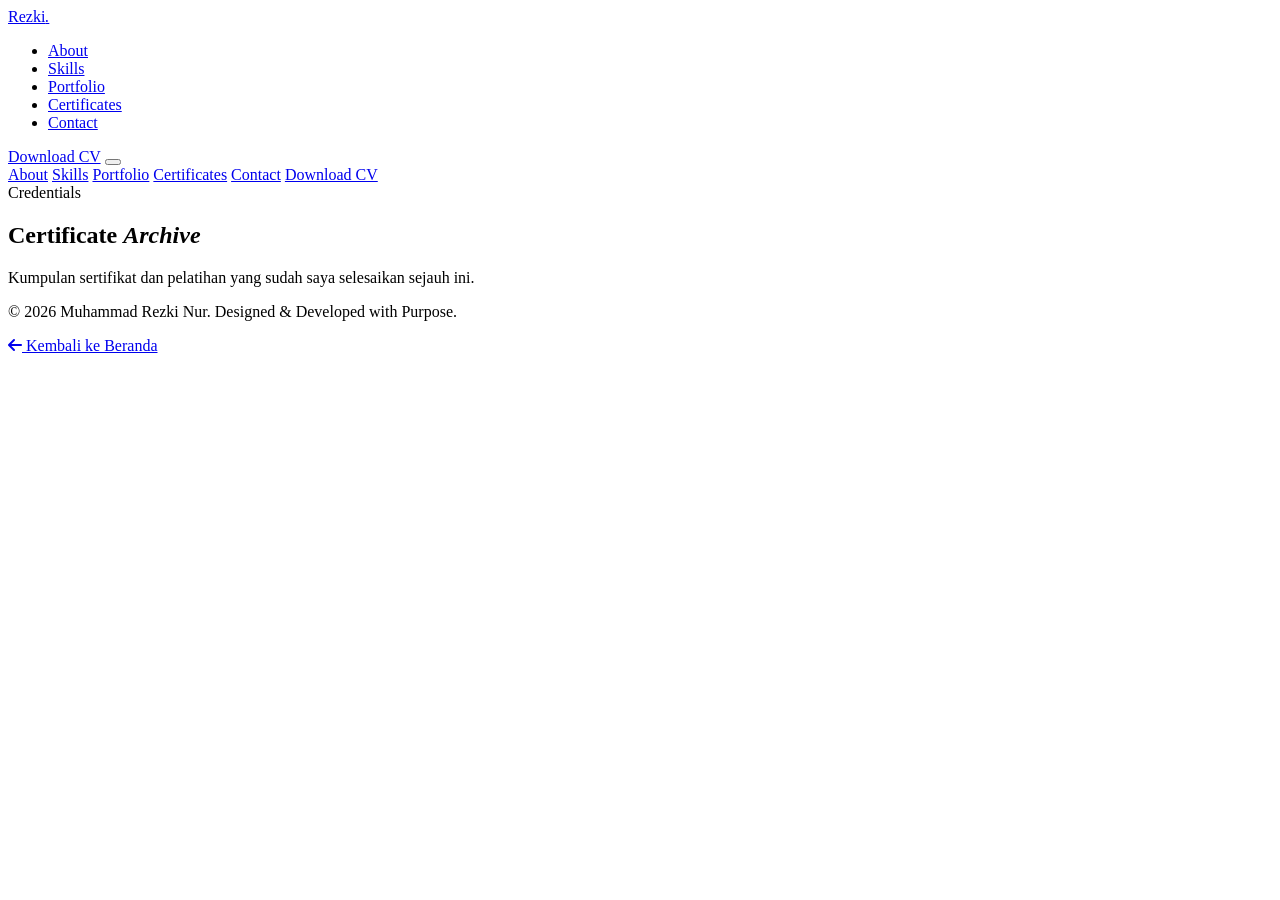
==== commit 28e1a060: "Add files via upload" ====
--- a/certificates.html
+++ b/certificates.html
@@ -13,8 +13,8 @@
   <link rel="preconnect" href="https://fonts.googleapis.com">
   <link href="https://fonts.googleapis.com/css2?family=Cormorant+Garamond:ital,wght@0,400;0,600;0,700;1,400;1,600&family=Cabinet+Grotesk:wght@300;400;500;700;800&display=swap" rel="stylesheet">
   <link rel="stylesheet" href="https://cdnjs.cloudflare.com/ajax/libs/font-awesome/6.5.0/css/all.min.css"/>
-  <link rel="stylesheet" href="./style.css">
-  <link rel="stylesheet" href="./certificates.css">
+  <link rel="stylesheet" href="CSS/style.css">
+  <link rel="stylesheet" href="CSS/certificates.css">
 </head>
 <body>
 
@@ -71,7 +71,7 @@
 </footer>
 
 <!-- ====== SCRIPTS ====== -->
-<script src="./certificates.js" defer></script>
+<script src="JS/certificates.js" defer></script>
 
 </body>
 </html>
